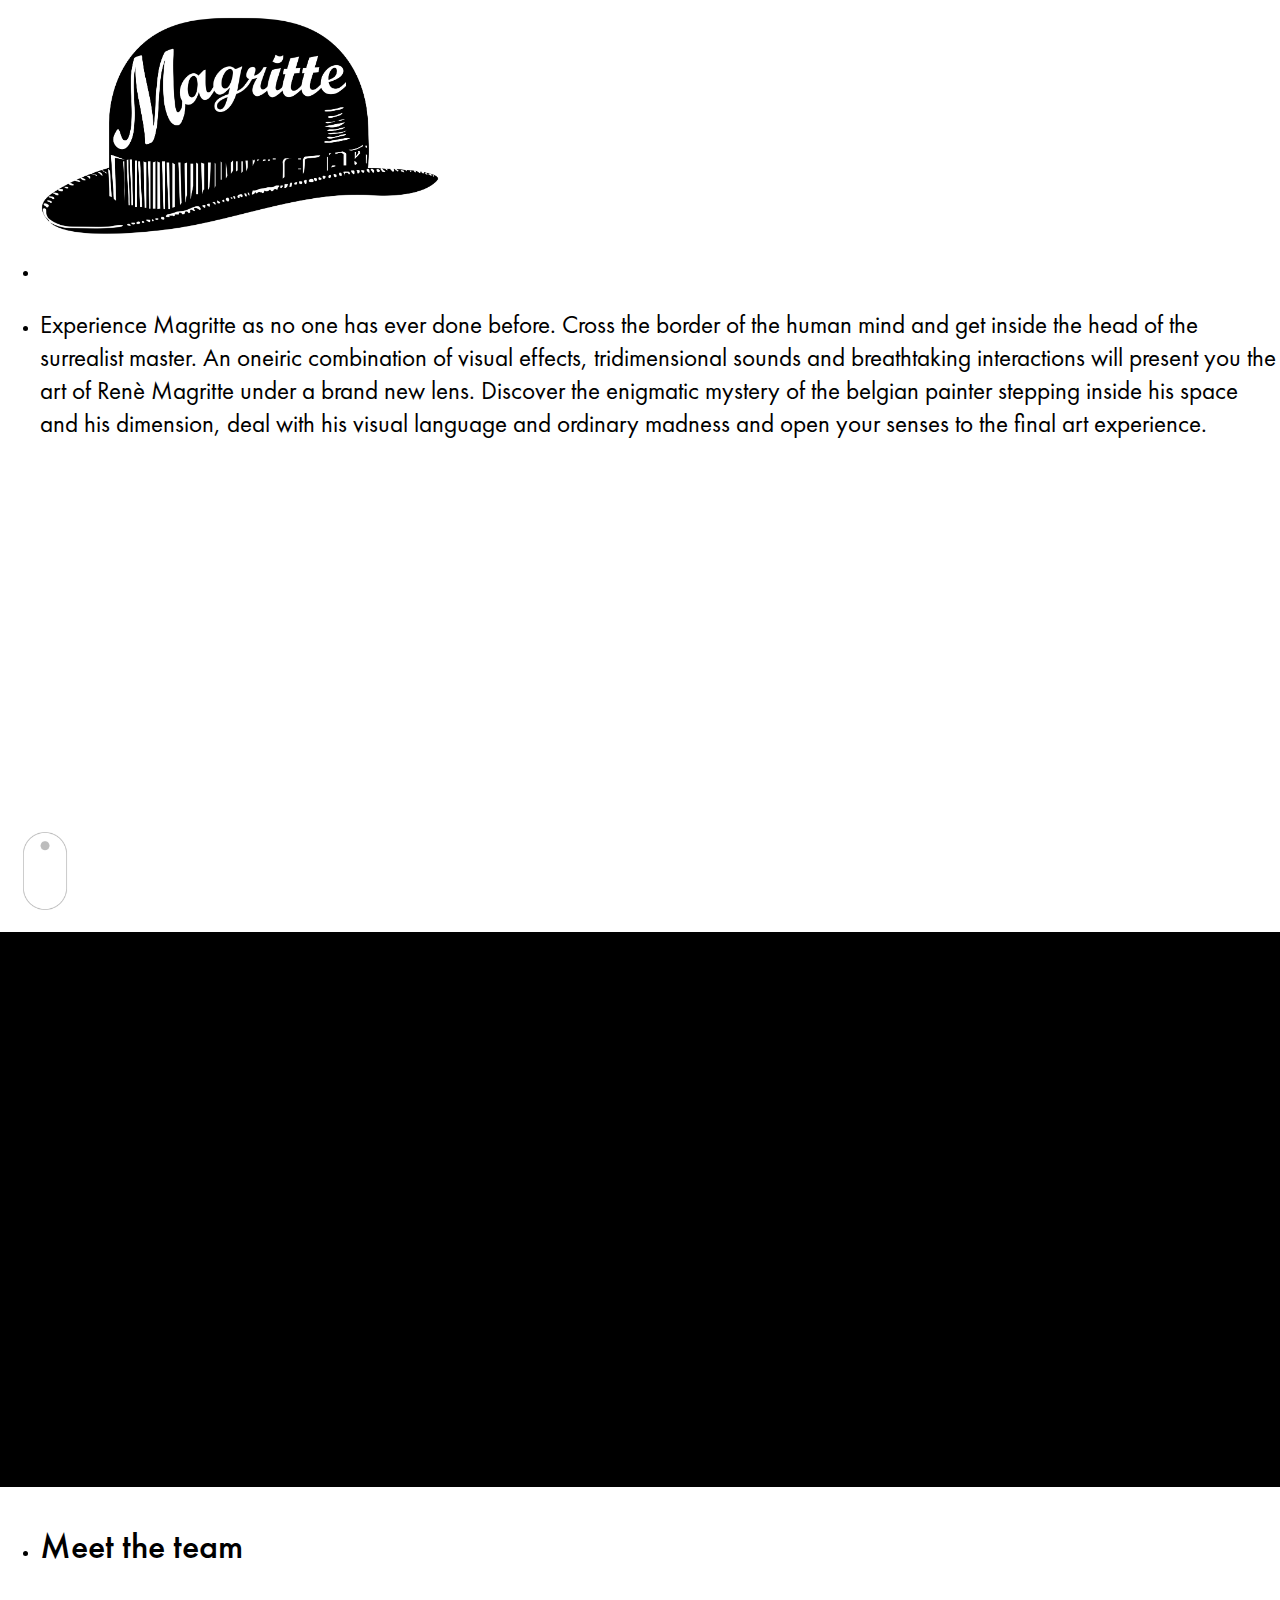
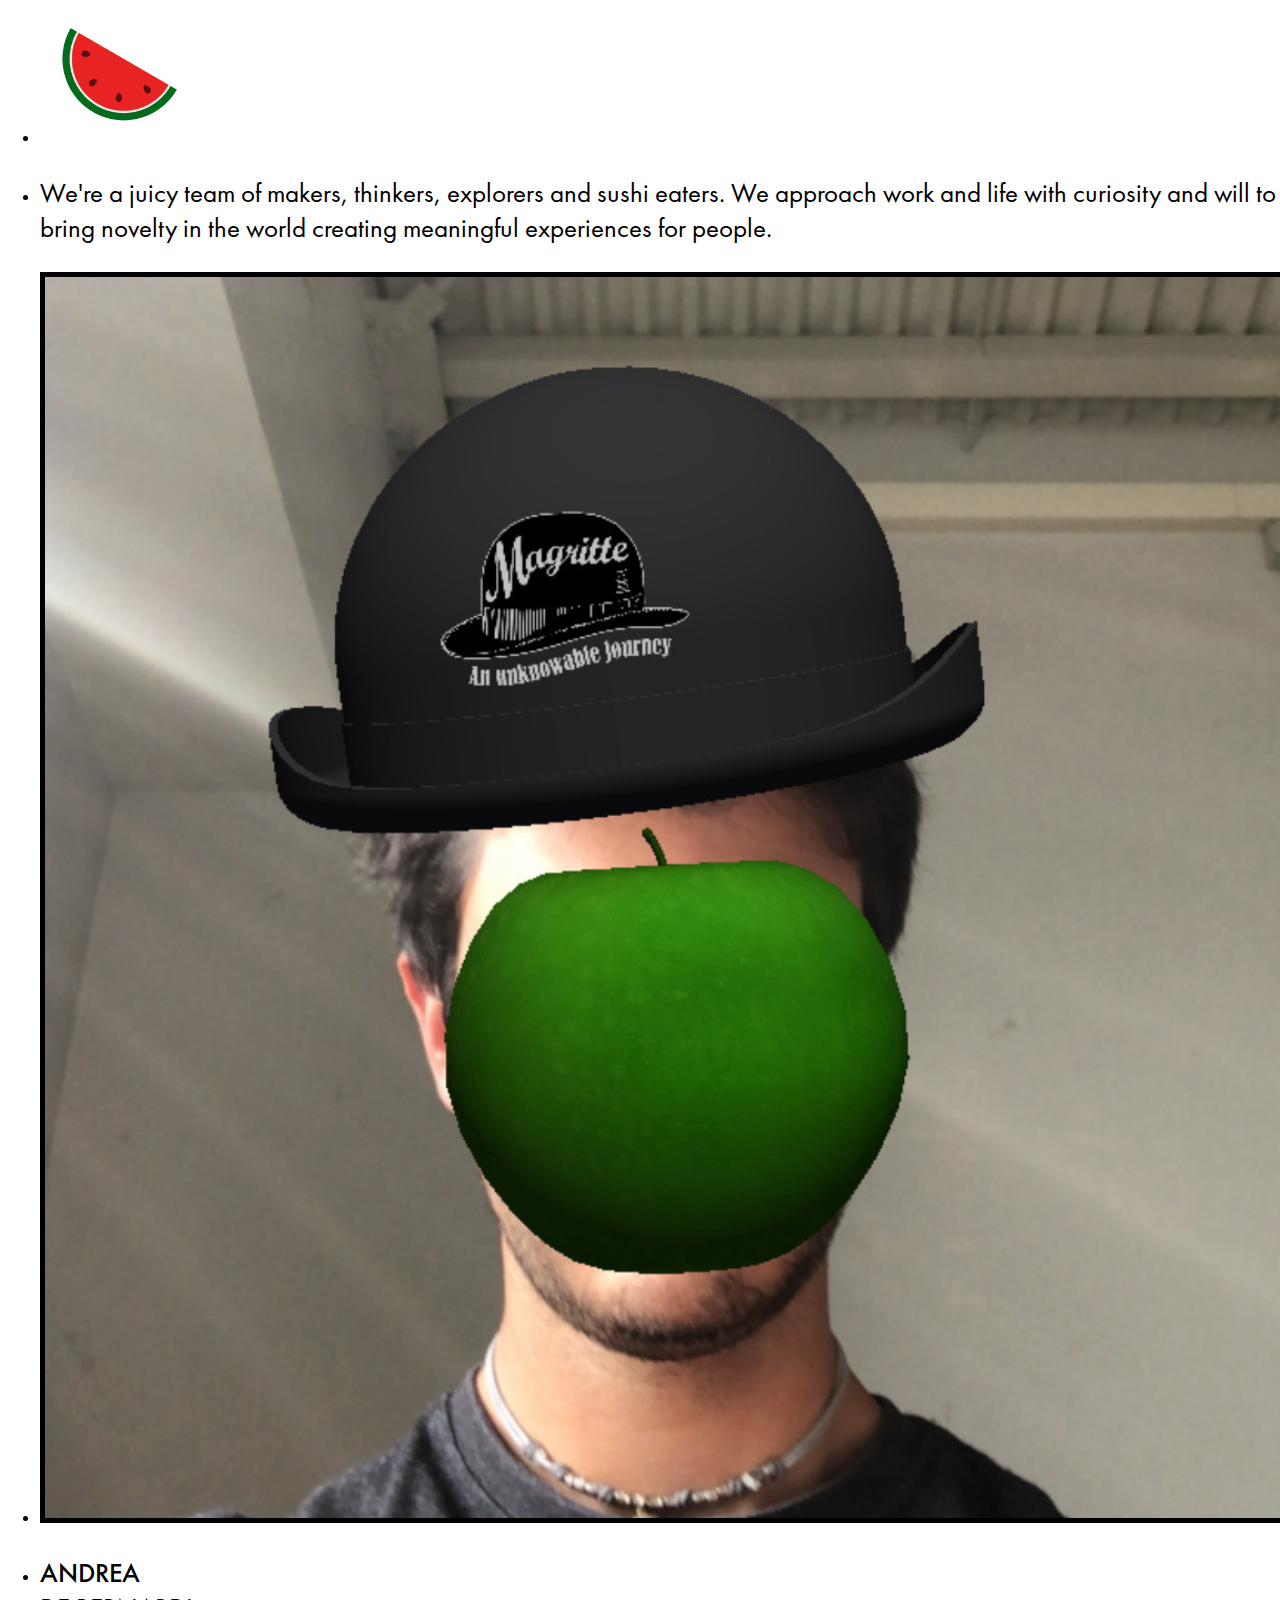
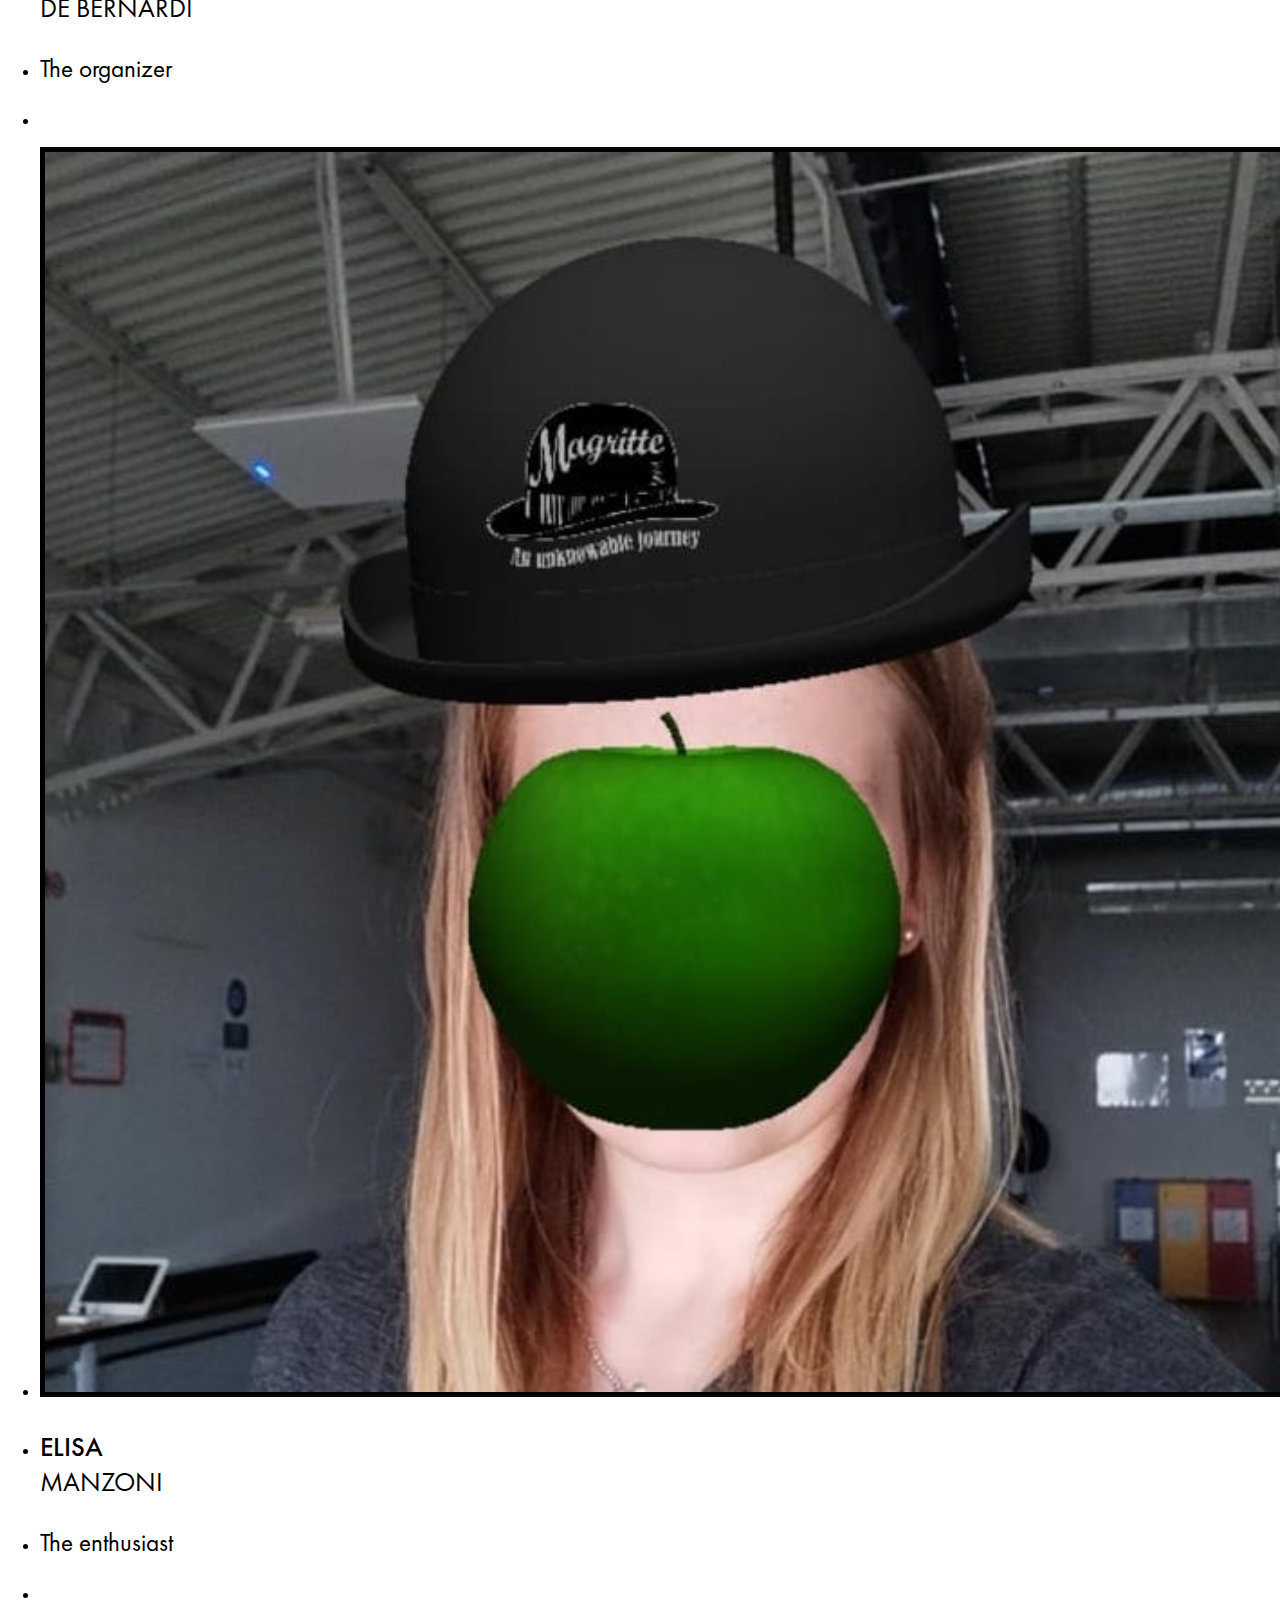
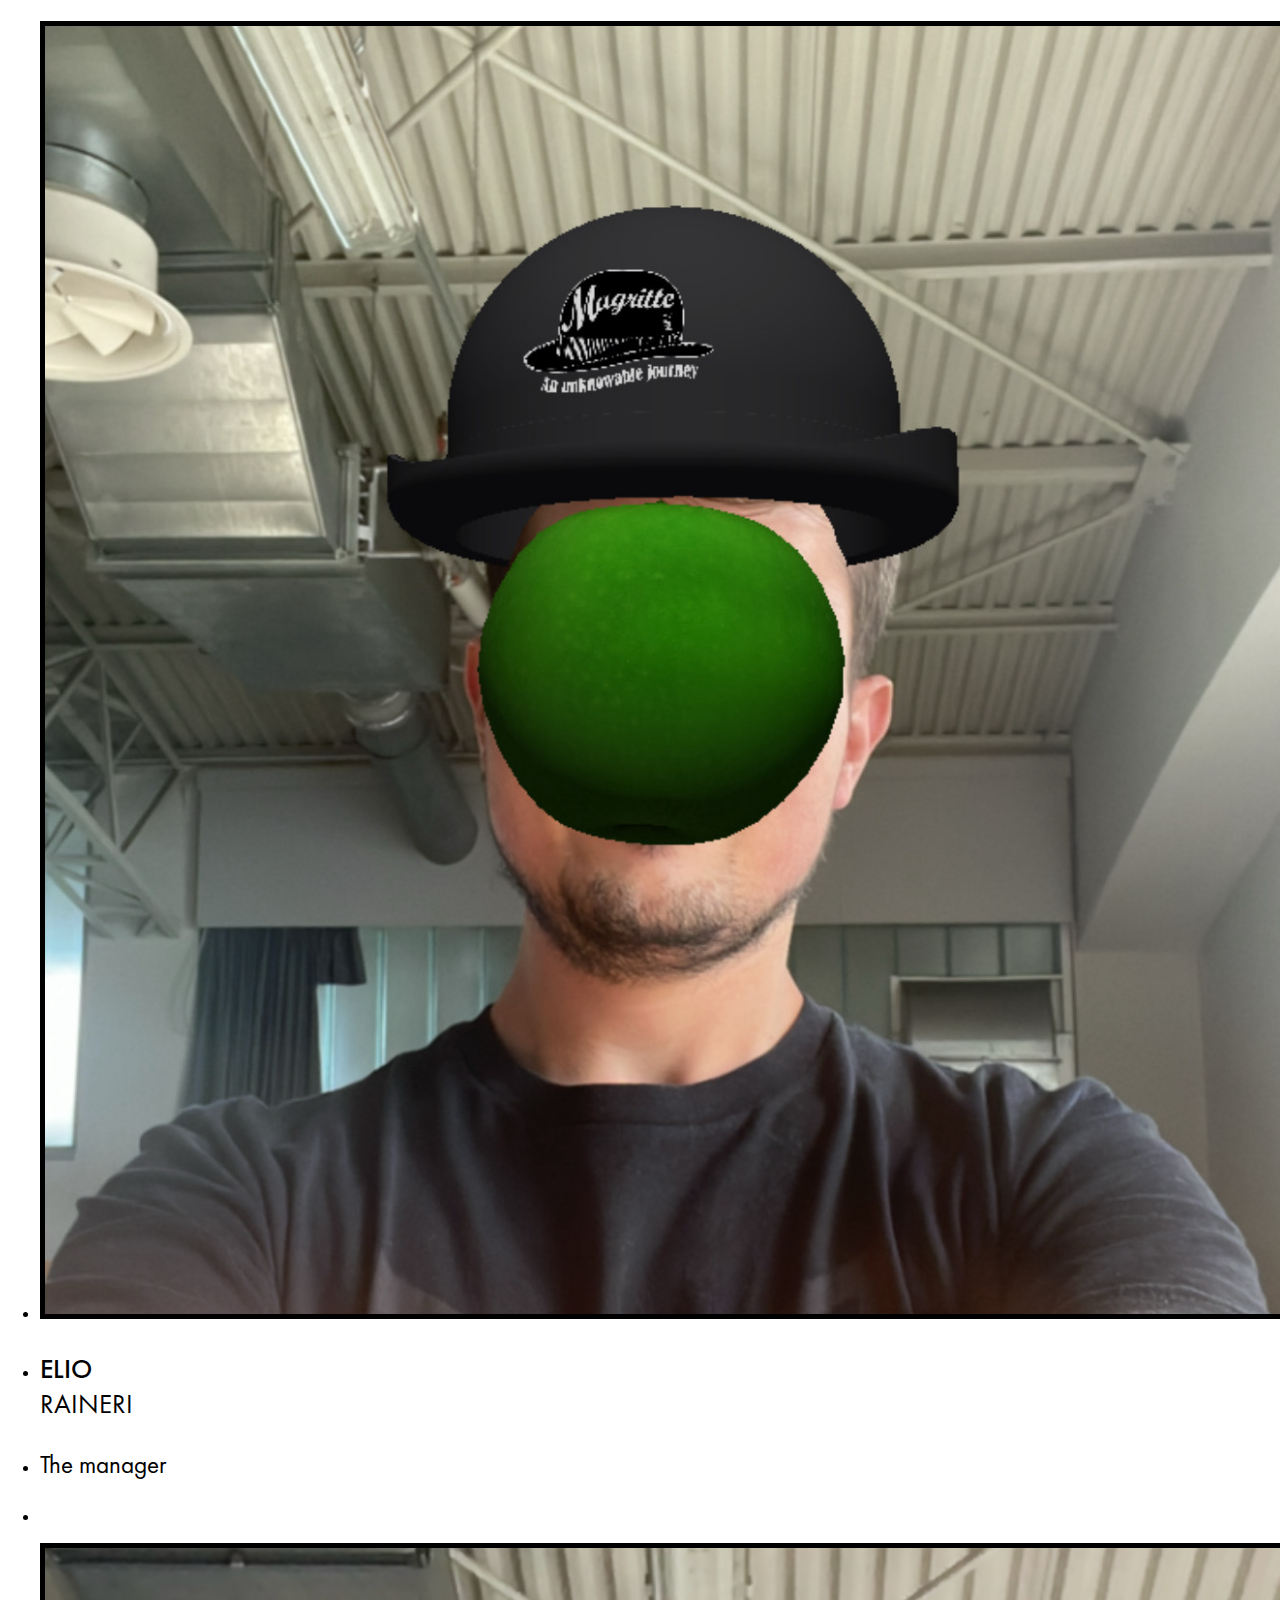
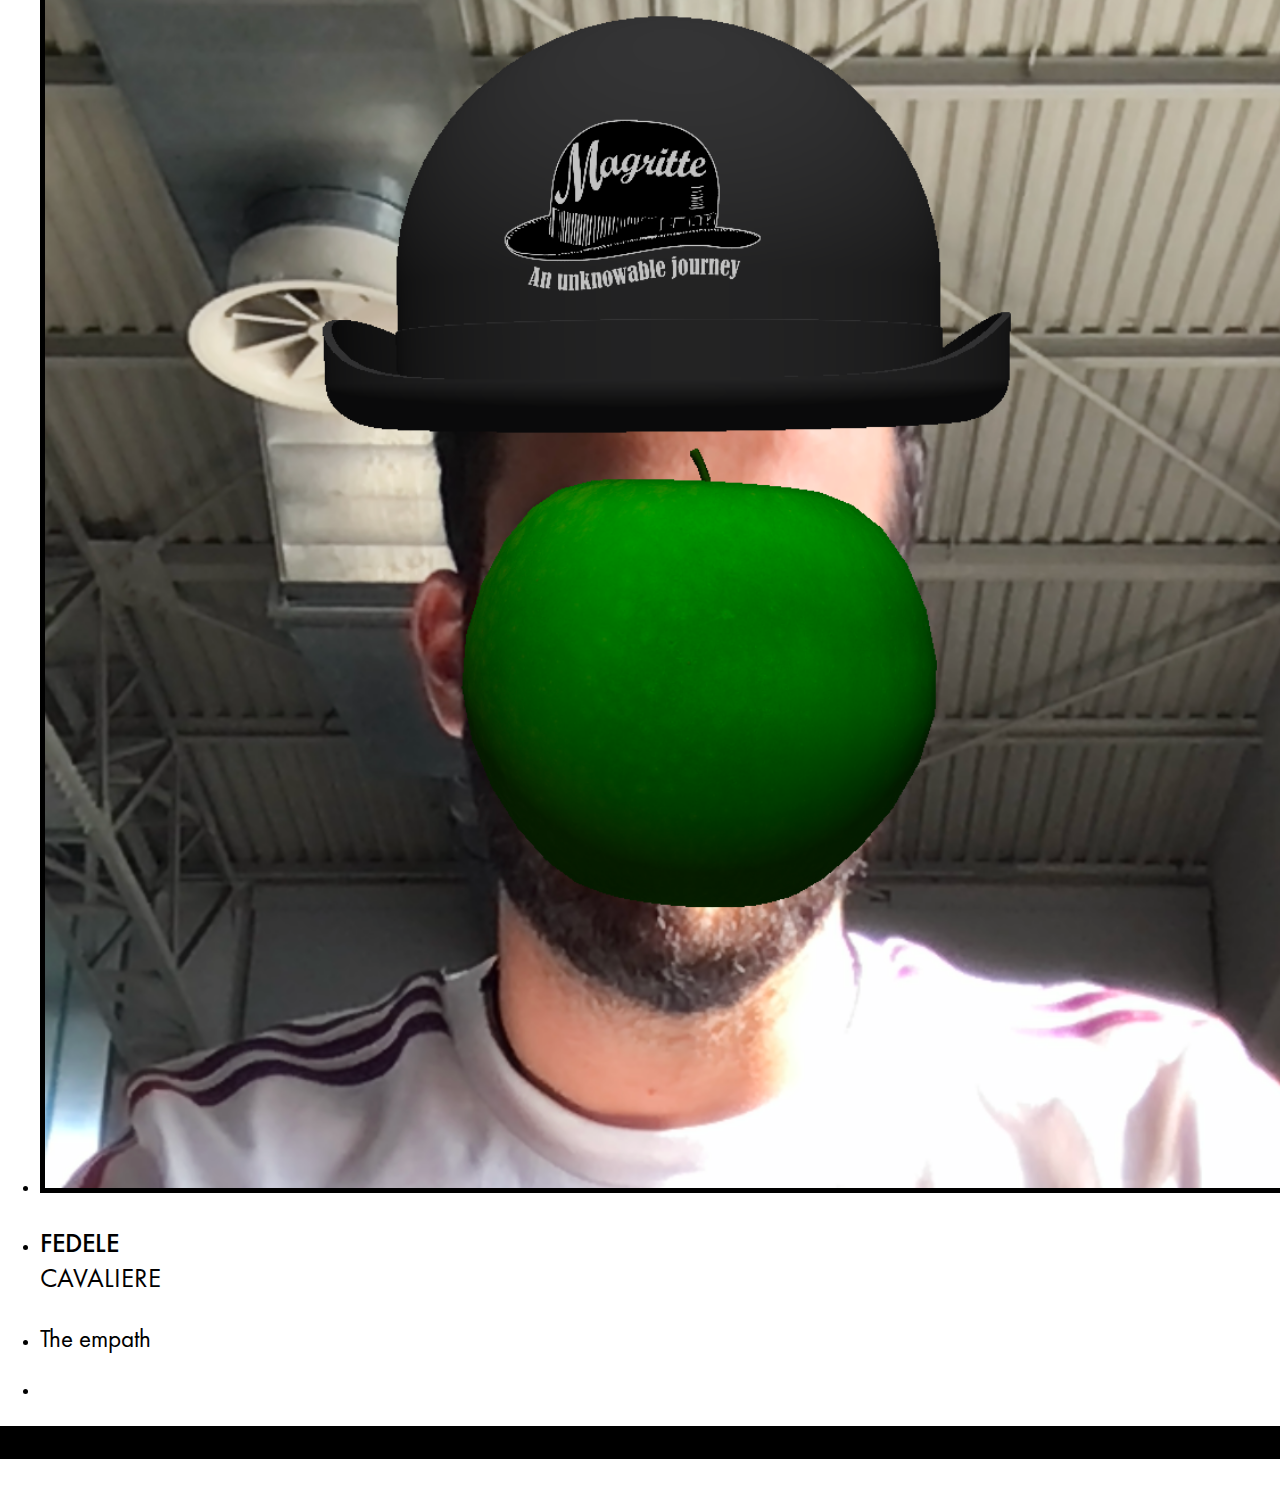
==== index.html @ d45f3f53 "completato" ====
<!doctype html>
<html lang="it">

<head>

  <!-- Required meta tags -->
  <meta charset="utf-8">
  <meta name="viewport" content="width=device-width, initial-scale=1, shrink-to-fit=no">

  <!-- Bootstrap CSS -->
  <link rel="preconnect" href="https://fonts.gstatic.com">
  <link href="https://fonts.googleapis.com/css2?family=Poppins:ital,wght@0,100;0,200;0,300;0,400;0,500;0,600;0,700;0,800;0,900;1,100;1,200;1,300;1,400;1,500;1,600;1,700;1,800;1,900&display=swap" rel="stylesheet">
  <link href="https://cdn.jsdelivr.net/npm/bootstrap@5.0.1/dist/css/bootstrap.min.css" rel="stylesheet" integrity="sha384-+0n0xVW2eSR5OomGNYDnhzAbDsOXxcvSN1TPprVMTNDbiYZCxYbOOl7+AMvyTG2x" crossorigin="anonymous">
  <link href="style.css" rel="stylesheet">

  <title>Magritte - an unokwnable journey</title>
  <link rel="icon" href="assets/favicon.png">

</head>

<body style="overflow-x: hidden; style: 100vw;">


  <div class="sfondo">
  </div>

  <div class="row d-flex align-items-end bg-transparent justify-content-center align-items-center" style="width: 100vw; height: 90vh;">



    <div class="col-12 col-md-8 d-flex justify-content-center">
      <ul class="list-group border-0 align-self-center text-center">
        <li class="list-group-item bg-transparent border-0 my-0">
          <img src="assets/logo.png" class="" style='max-width: 400px; width: 90%;'></img>
        </li>
        <li class="list-group-item bg-transparent border-0 my-0">
          <p class="text-white text-4 my-0"> Experience Magritte as no one has ever done before. Cross the border of the human mind and get inside the head of the surrealist master. An oneiric combination of visual effects, tridimensional sounds and breathtaking interactions will present you the art of Renè Magritte under a brand new lens. Discover the enigmatic mystery of the belgian painter stepping inside his space and his dimension, deal with his visual language and ordinary madness and open your senses to the final art experience. </p>
        </li>
      </ul>
    </div>
  </div>

  <div class="row d-flex align-items-end bg-transparent pb-5" style="width: 100vw; height: 10vh;">
    <div class="col-12 d-flex justify-content-center" style="z-index:1">
      <img src="assets/Scroll-down.gif" style="width:90px;"></img>
    </div>
  </div>



  <div class="mt-3" style="width: 100vw; background-color: #000000; z-index:3;">
    <div class="row d-flex align-items-center">
      <div class="col-12 d-flex justify-content-center p-5" style="background-color: #000000; z-index:1;">
        <ul class="list-group border-0 align-self-center text-center">
          <li class="list-group-item bg-transparent border-0 my-0">
            <iframe style="width:70vw; height: calc(70vw*9/16)" src="https://www.youtube.com/embed/SOPcGmyXbgw" frameborder="0" allow="accelerometer; autoplay; clipboard-write; encrypted-media; gyroscope; picture-in-picture" allowfullscreen></iframe>
          </li>
          <li class="list-group-item bg-transparent border-0 my-0">
            <p class="text-white text-5"> Credits: "Watching All The Lovers." By Frook.</p>
          </li>
        </ul>
      </div>
    </div>
  </div>

  <div class="mt-5" style="width: 100vw; z-index:3;">
    <div class="row d-flex align-items-center justify-content-center">
      <div class="col-md-8 col-12 d-flex justify-content-center p-4" style="z-index:1;">
        <ul class="list-group border-0 align-self-center text-center">
          <li class="list-group-item bg-transparent border-0 my-0">
            <p class="text-1 text-white"><strong>Meet the team</strong></p>
          </li>
          <li class="list-group-item bg-transparent border-0 my-0">
            <img src="assets/watermelon-logo.png" style="width:150px;"></img>
          </li>
          <li class="list-group-item bg-transparent border-0 my-0">
            <p class="text-3 text-white">We're a juicy team of makers, thinkers, explorers and sushi eaters. We approach work and life with curiosity and will to bring novelty in the world creating meaningful experiences for people.</p>
          </li>
        </ul>
      </div>
    </div>

    <div class="row d-flex align-items-center justify-content-center">
      <div class="col-md-8 col-12 d-flex justify-content-center p-5" style="z-index:1;">
        <div class="row">
          <div class="col-md-3 col-6 mb-3">
            <ul class="list-group border-0 align-self-center text-center">
              <li class="list-group-item bg-transparent border-0 mb-2">
                <a href="https://www.linkedin.com/in/andrea-de-bernardi-3b4088167/" target="_blank"><img src="assets/andrea.JPG" style="width:100%;" class="rounded-circle profile-picture"></img></a>
              </li>
              <li class="list-group-item bg-transparent border-0 m-0 p-0">
                <p class="text-white text-3 mx-0 px-0"><strong>ANDREA</strong> <br> DE BERNARDI</p>
              </li>
              <li class="list-group-item bg-transparent border-0 m-0 p-0">
                <p class="text-white text-4 my-n3">The organizer</p>
              </li>
              <li class="list-group-item bg-transparent border-0 my-n3 py-n3">
                <a href="https://www.linkedin.com/in/andrea-de-bernardi-3b4088167/" target="_blank"><img src="assets/linkedin.png" style="width:15%;" class="linkedin"></img></a>
              </li>
            </ul>
          </div>
          <div class="col-md-3 col-6 mb-3">
            <ul class="list-group border-0 align-self-center text-center">
              <li class="list-group-item bg-transparent border-0 mb-2">
                <a href="https://www.linkedin.com/in/elisa-manzoni-45919519b/" target="_blank"><img src="assets/elisa.JPG" style="width:100%;" class="rounded-circle profile-picture"></img></a>
              </li>
              <li class="list-group-item bg-transparent border-0 m-0 p-0">
                <p class="text-white text-3 mx-0 px-0"><strong>ELISA</strong><br>MANZONI</p>
              </li>
              <li class="list-group-item bg-transparent border-0 m-0 p-0">
                <p class="text-white text-4 my-n3">The enthusiast</p>
              </li>
              <li class="list-group-item bg-transparent border-0 my-n3 py-n3">
                <a href="https://www.linkedin.com/in/elisa-manzoni-45919519b/" target="_blank"><img src="assets/linkedin.png" style="width:15%;" class="linkedin"></img></a>
              </li>
            </ul>
          </div>
          <div class="col-md-3 col-6 mb-3">
            <ul class="list-group border-0 align-self-center text-center">
              <li class="list-group-item bg-transparent border-0 mb-2">
                <a href="https://www.linkedin.com/in/elio-raineri/" target="_blank"><img src="assets/elio.JPG" style="width:100%;" class="rounded-circle profile-picture"></img></a>
              </li>
              <li class="list-group-item bg-transparent border-0 m-0 p-0">
                <p class="text-white text-3 mx-0 px-0"><strong>ELIO</strong> <br>RAINERI</p>
              </li>
              <li class="list-group-item bg-transparent border-0 m-0 p-0">
                <p class="text-white text-4 my-n3">The manager</p>
              </li>
              <li class="list-group-item bg-transparent border-0 my-n3 py-n3">
                <a href="https://www.linkedin.com/in/elio-raineri/" target="_blank"><img src="assets/linkedin.png" style="width:15%;" class="linkedin"></img></a>
              </li>
            </ul>
          </div>
          <div class="col-md-3 col-6 mb-3">
            <ul class="list-group border-0 align-self-center text-center">
              <li class="list-group-item bg-transparent border-0 mb-2">
                <a href="https://www.linkedin.com/in/fedele-cavaliere-7332b81a6/" target="_blank"><img src="assets/fedele2.JPG" style="width:100%;" class="rounded-circle profile-picture"></img></a>
              </li>
              <li class="list-group-item bg-transparent border-0 m-0 p-0">
                <p class="text-white text-3 mx-0 px-0"><strong>FEDELE</strong> <br>CAVALIERE</p>
              </li>
              <li class="list-group-item bg-transparent border-0 m-0 p-0">
                <p class="text-white text-4 my-n3">The empath</p>
              </li>
              <li class="list-group-item bg-transparent border-0 my-n3 py-n3">
                <a href="https://www.linkedin.com/in/fedele-cavaliere-7332b81a6/" target="_blank"><img src="assets/linkedin.png" style="width:15%;" class="linkedin"></img></a>
              </li>
            </ul>
          </div>

        </div>

      </div>
    </div>

  </div>

  <div class="mt-5" style="z-index:3;">
    <div class="row d-flex align-items-center">
      <div class="col-12 d-flex justify-content-center p-3 bg-orange" style="z-index:1;">
        <p class="text-white text-4 text-center mx-3">2021 | Copyright Watermelon Team x Reply Challenge</p>
      </div>
    </div>
  </div>








  <!-- JavaScript -->
  <script src="https://code.jquery.com/jquery-3.3.1.slim.min.js" integrity="sha384-q8i/X+965DzO0rT7abK41JStQIAqVgRVzpbzo5smXKp4YfRvH+8abtTE1Pi6jizo" crossorigin="anonymous"></script>
  <script src="https://cdnjs.cloudflare.com/ajax/libs/popper.js/1.14.0/umd/popper.min.js" integrity="sha384-cs/chFZiN24E4KMATLdqdvsezGxaGsi4hLGOzlXwp5UZB1LY//20VyM2taTB4QvJ" crossorigin="anonymous"></script>
  <script src="https://cdn.jsdelivr.net/npm/bootstrap@5.0.1/dist/js/bootstrap.bundle.min.js" integrity="sha384-gtEjrD/SeCtmISkJkNUaaKMoLD0//ElJ19smozuHV6z3Iehds+3Ulb9Bn9Plx0x4" crossorigin="anonymous"></script>
  <script src="script.js"></script>
</body>

</html>
---- style.css ----
@font-face { font-family: Futura; font-weight: 200; src: url('Futura PT/FuturaPTBook.otf'); }
@font-face { font-family: Futura; font-weight: bold; src: url('Futura PT/FuturaPTBold.otf');}
@font-face { font-family: Futura; font-weight: 400; src: url('Futura PT/FuturaPTMedium.otf');}


body {
  font-family: 'Futura', sans-serif;
  font-weight: 200;
  padding: 0px;
  margin: 0px;
  overflow-x: hidden;
  user-select: none;
  -webkit-user-select: none;
  -khtml-user-select: none;
  -moz-user-select: none;
  -ms-user-select: none;
}

:root {
  --orange: #000000;
}

/* background */
.bg-orange {
  background-color: var(--orange);
}

/* text */
.text-orange {
  color: var(--orange);
}

.text-1 {
  font-size: 3.5vh !important;
}

.text-2 {
  font-size: 3vh !important;
}

.text-3 {
  font-size: 2.5vh !important;
}

.text-4 {
  font-size: 2vh !important;
}

.text-5 {
  font-size: 2.25vh !important;
}

.text-6 {
  font-size: 1.75vh !important;
}


.button-custom{
  width: 230px;
  background-color: var(--orange);
  font-weight: 400;
}

.sfondo{
  position: fixed;
  width: 100vw;
  height: 100vh;
  background-image: url('assets/background2.png');
  background-position: center;
  background-repeat: no-repeat;
  background-size: cover;
  z-index:0!important;
}

.profile-picture{
  border: 3px solid var(--orange);
}

.linkedin{
  margin-top: -20px;
  width:30px!important;
}

/* ---------------------  DESKTOP  -------------------------------------------- */
@media only screen and (min-width: 1024px) {

  .text-1 {
    font-size: 4vh !important;
  }

  .text-2 {
    font-size: 3.5vh !important;
  }

  .text-3 {
    font-size: 3vh !important;
  }

  .text-4 {
    font-size: 2.8vh !important;
  }

  .text-5 {
    font-size: 2.25vh !important;
  }

  .text-6 {
    font-size: 1.75vh !important;
  }

.button-custom:hover{
  background-color: #B64900!important;
}

.profile-picture{
  border: 5px solid var(--orange);
}

.profile-picture:hover{
  transform:scale(110%);
  transition: 0.3s;
}

.linkedin{
  width: 100px;
}

.linkedin:hover{
  transform:scale(120%);
  transition: 0.5s;
}






}
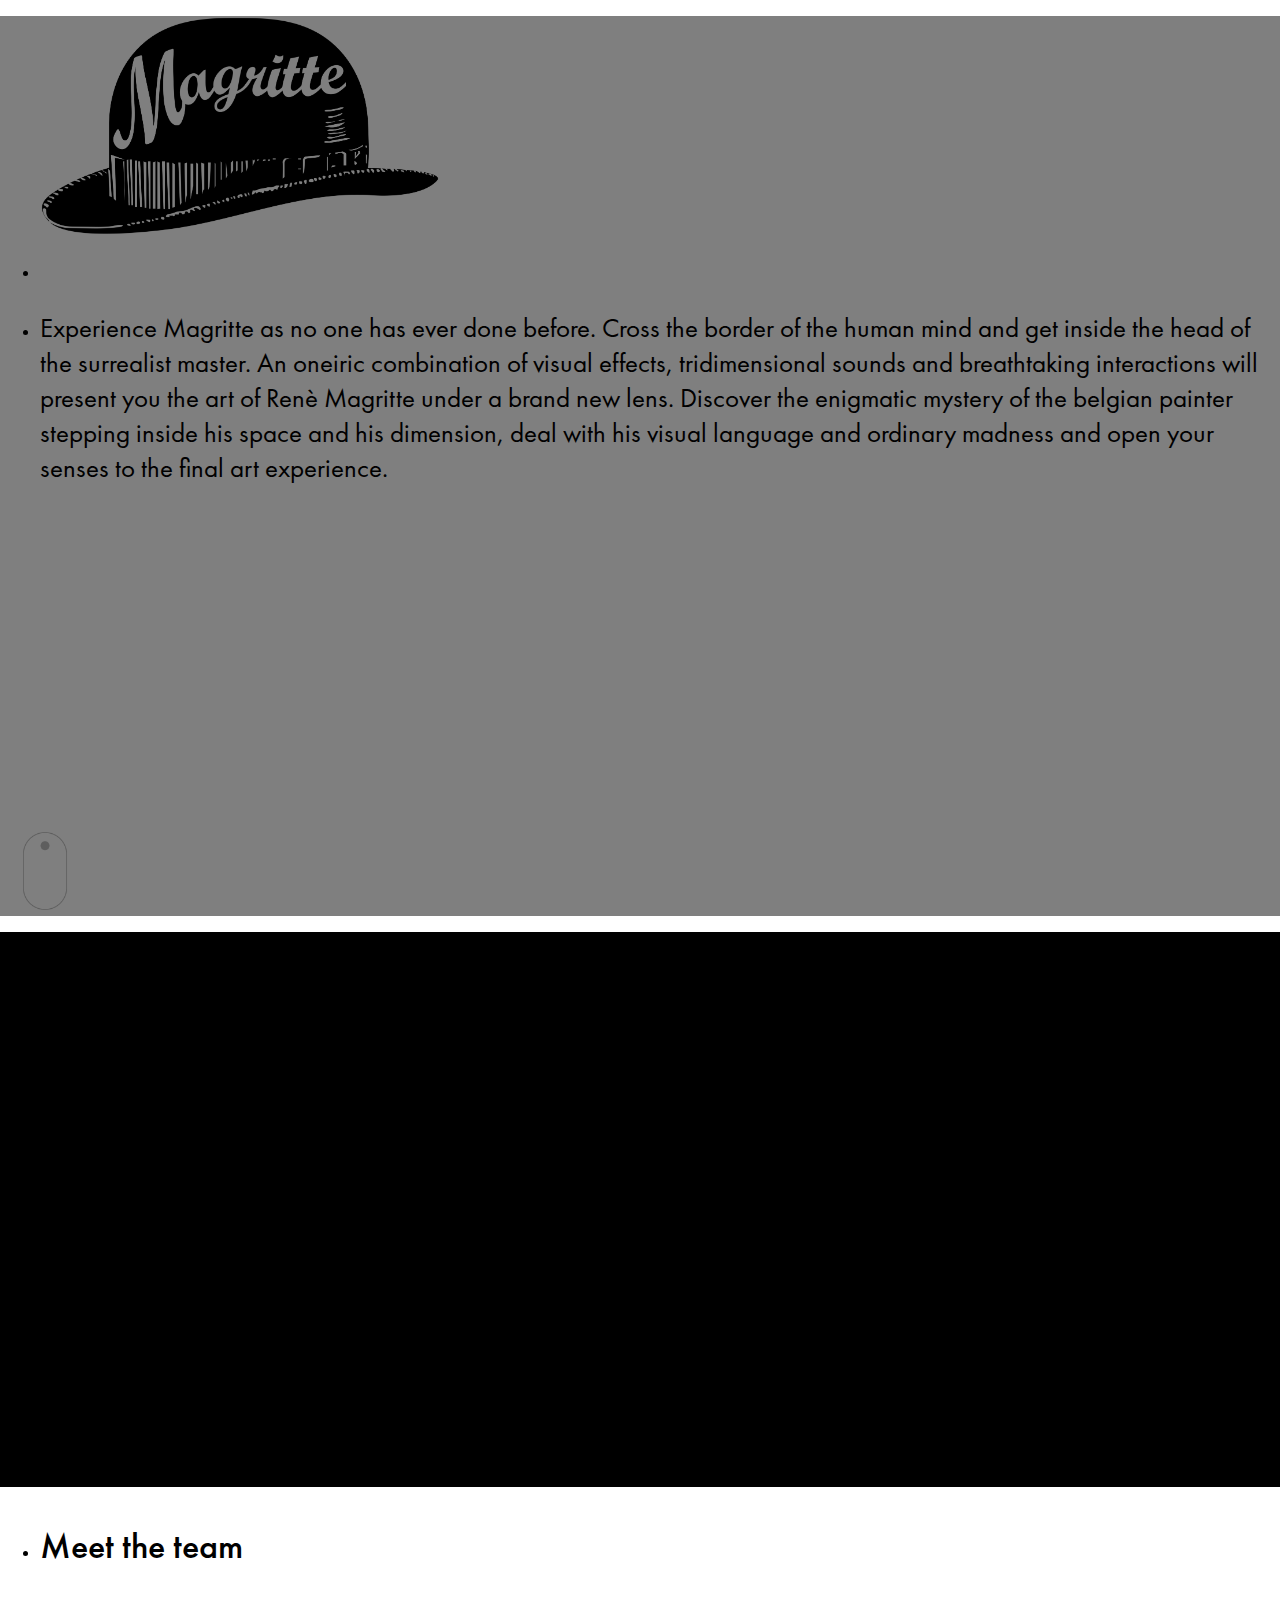
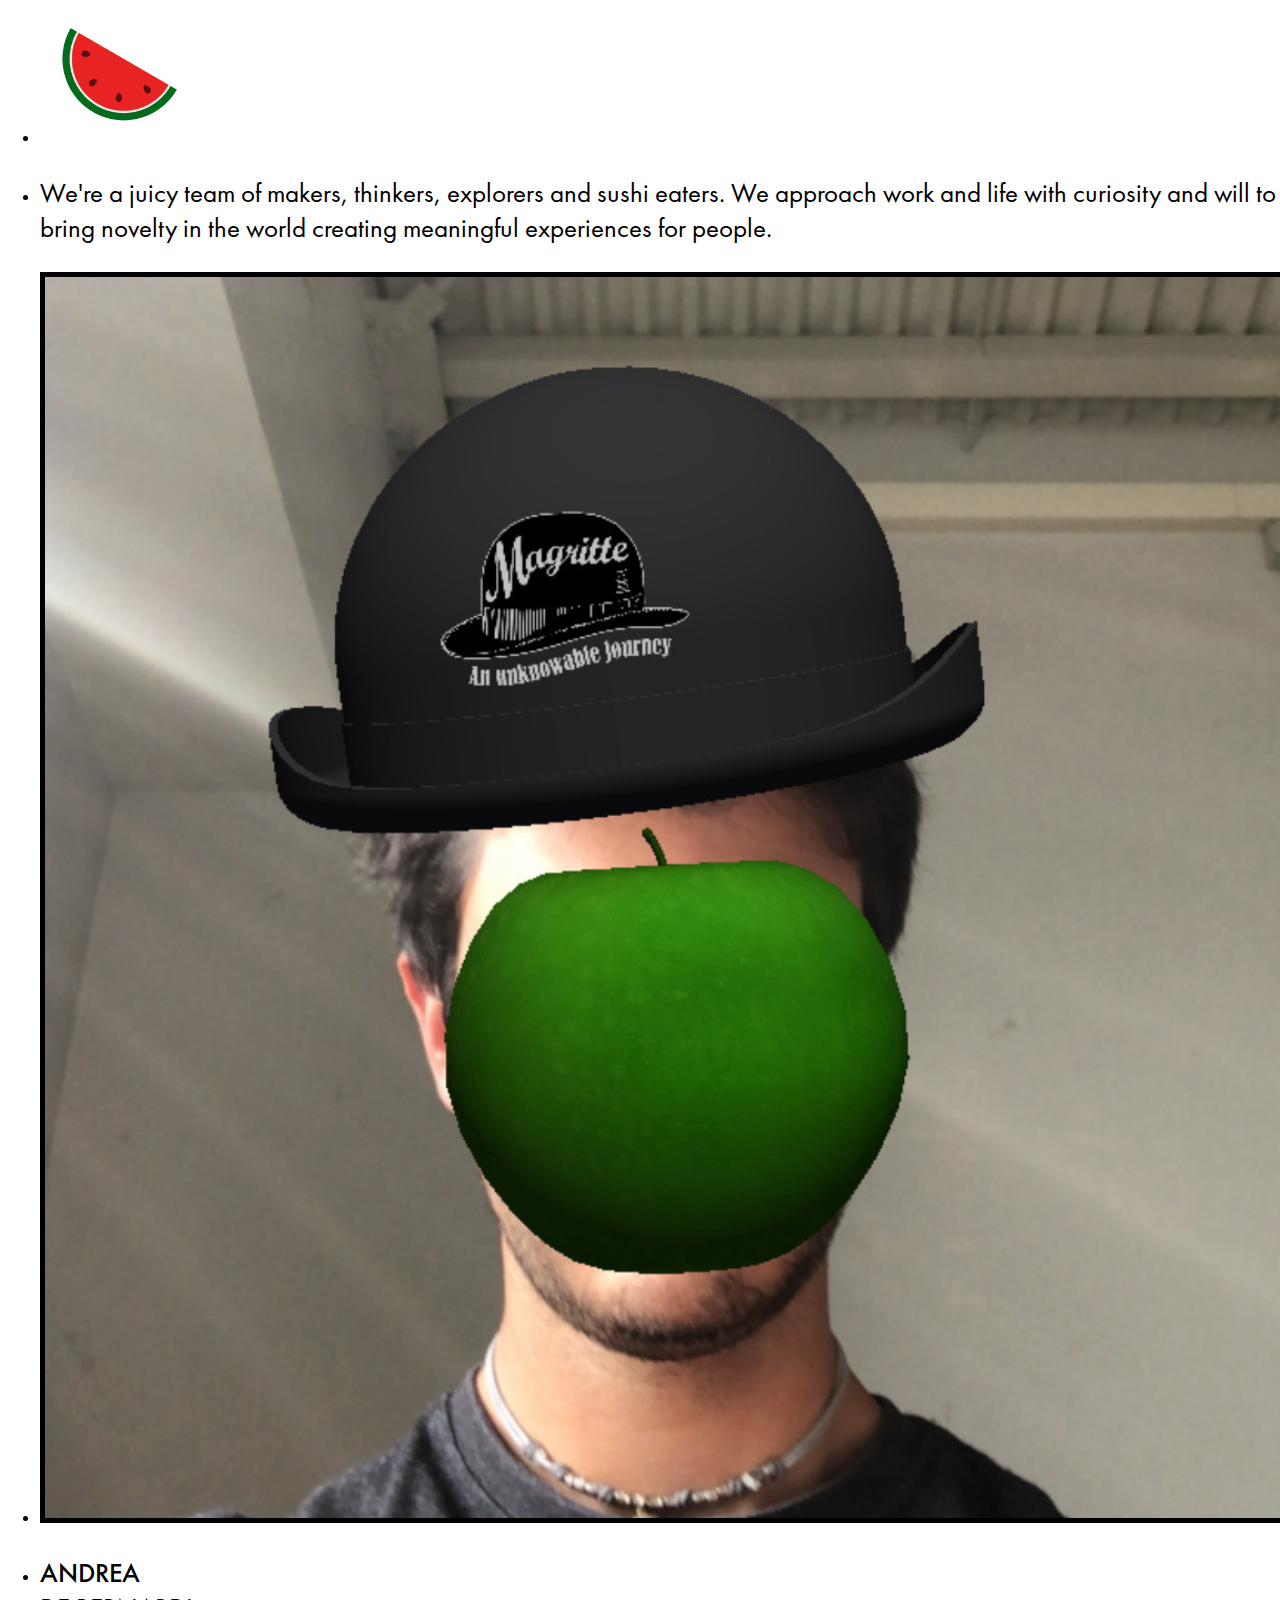
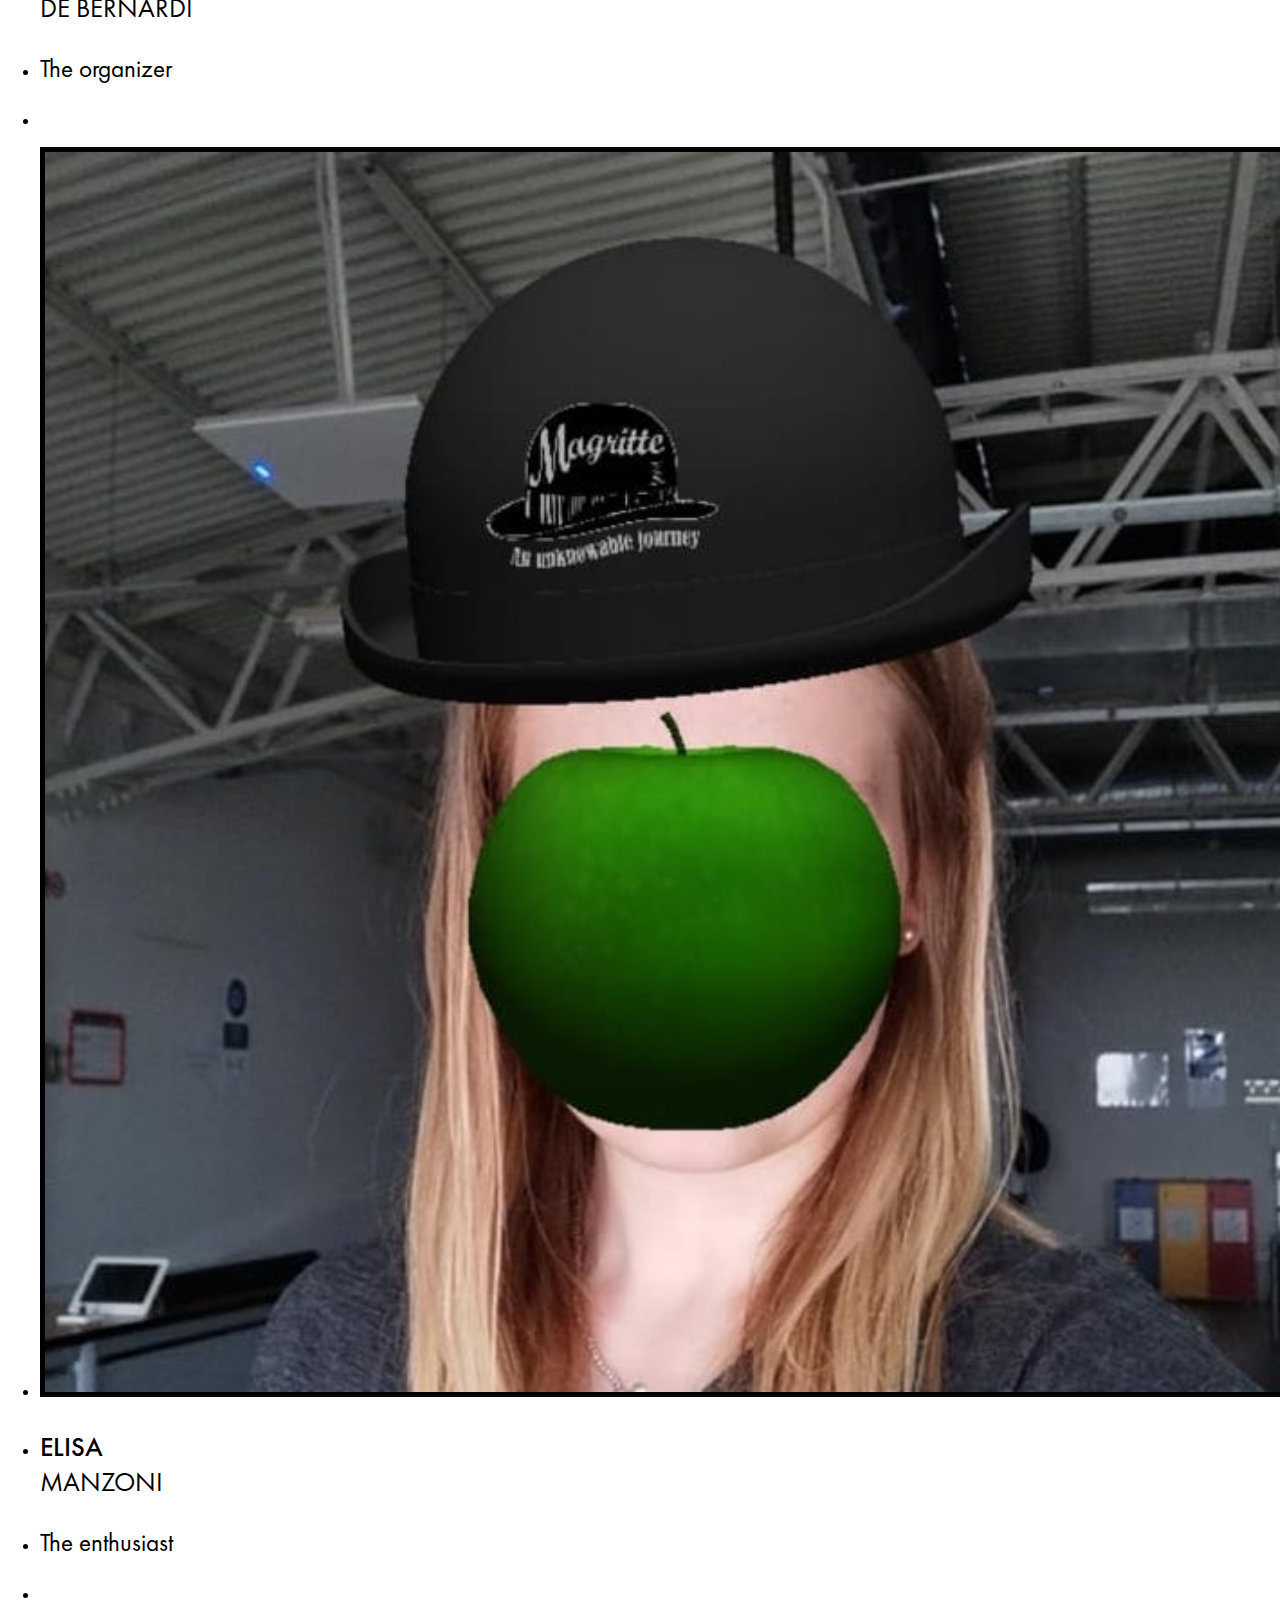
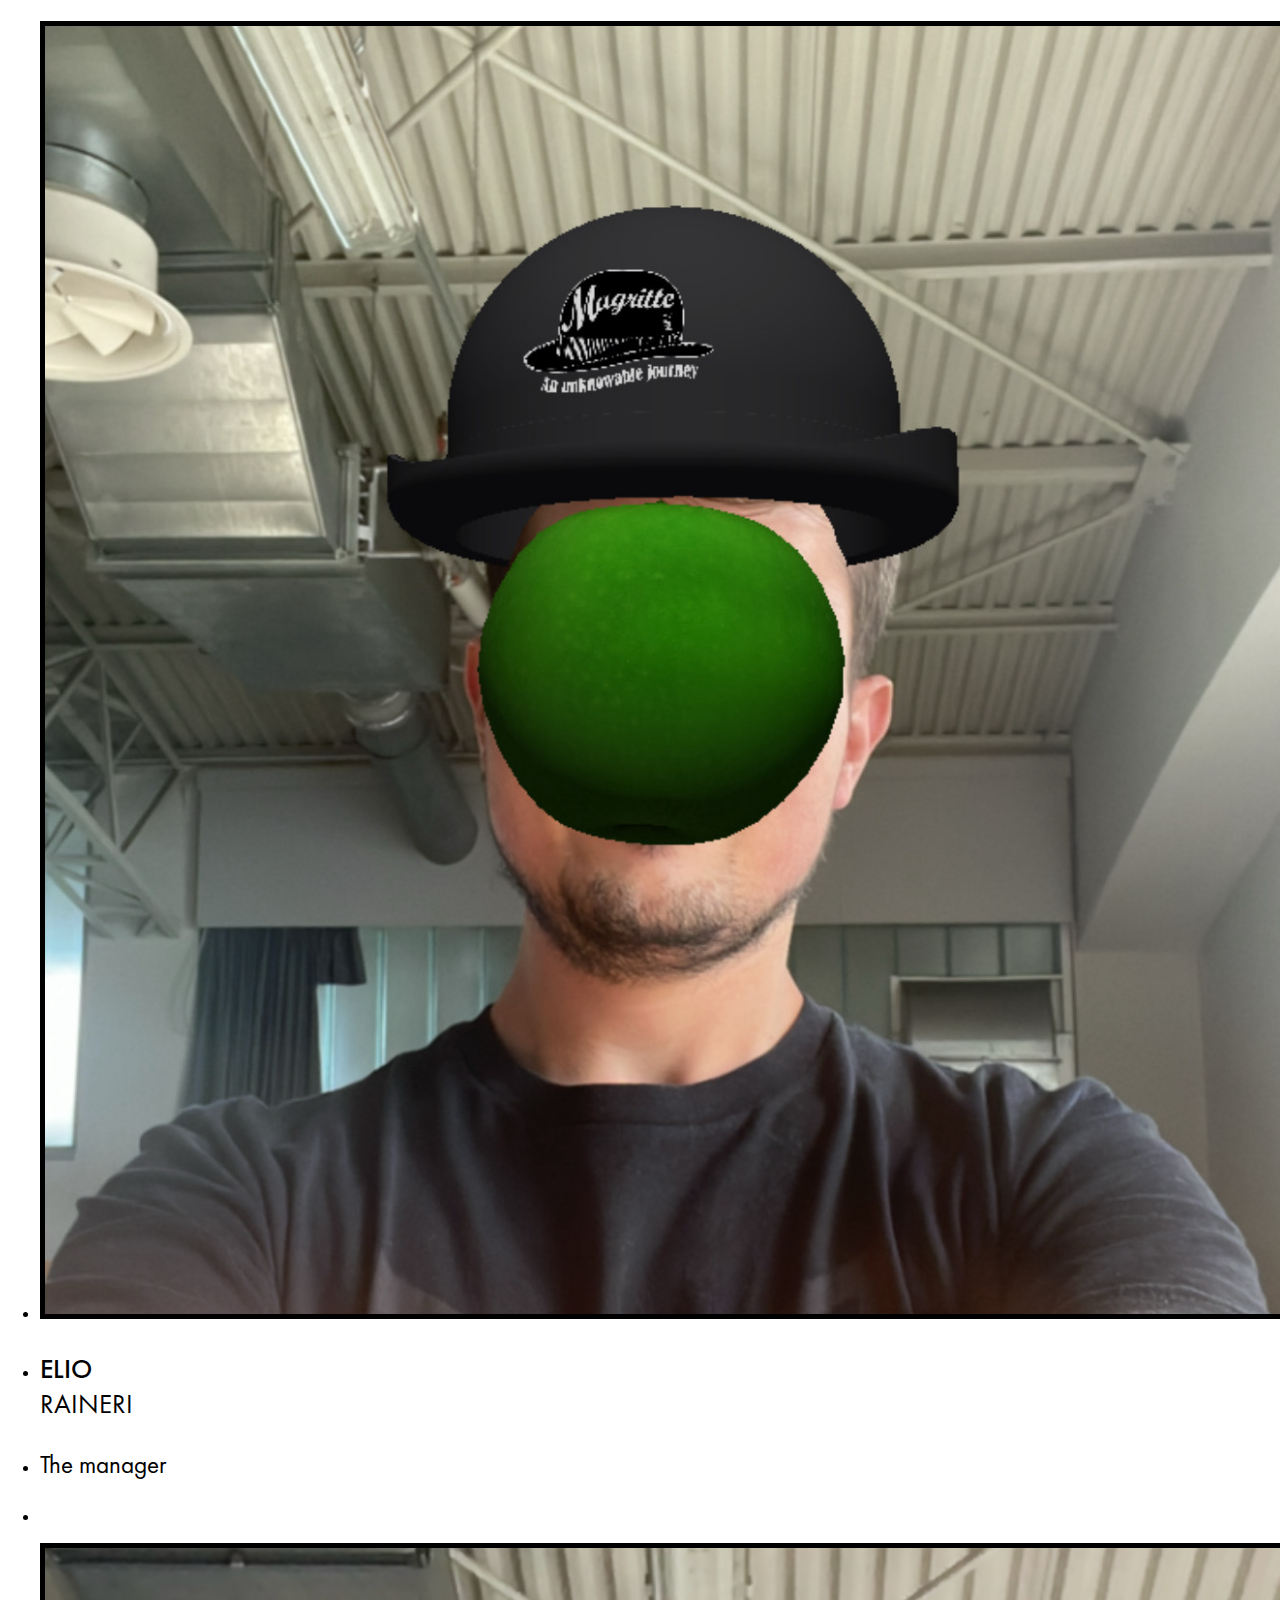
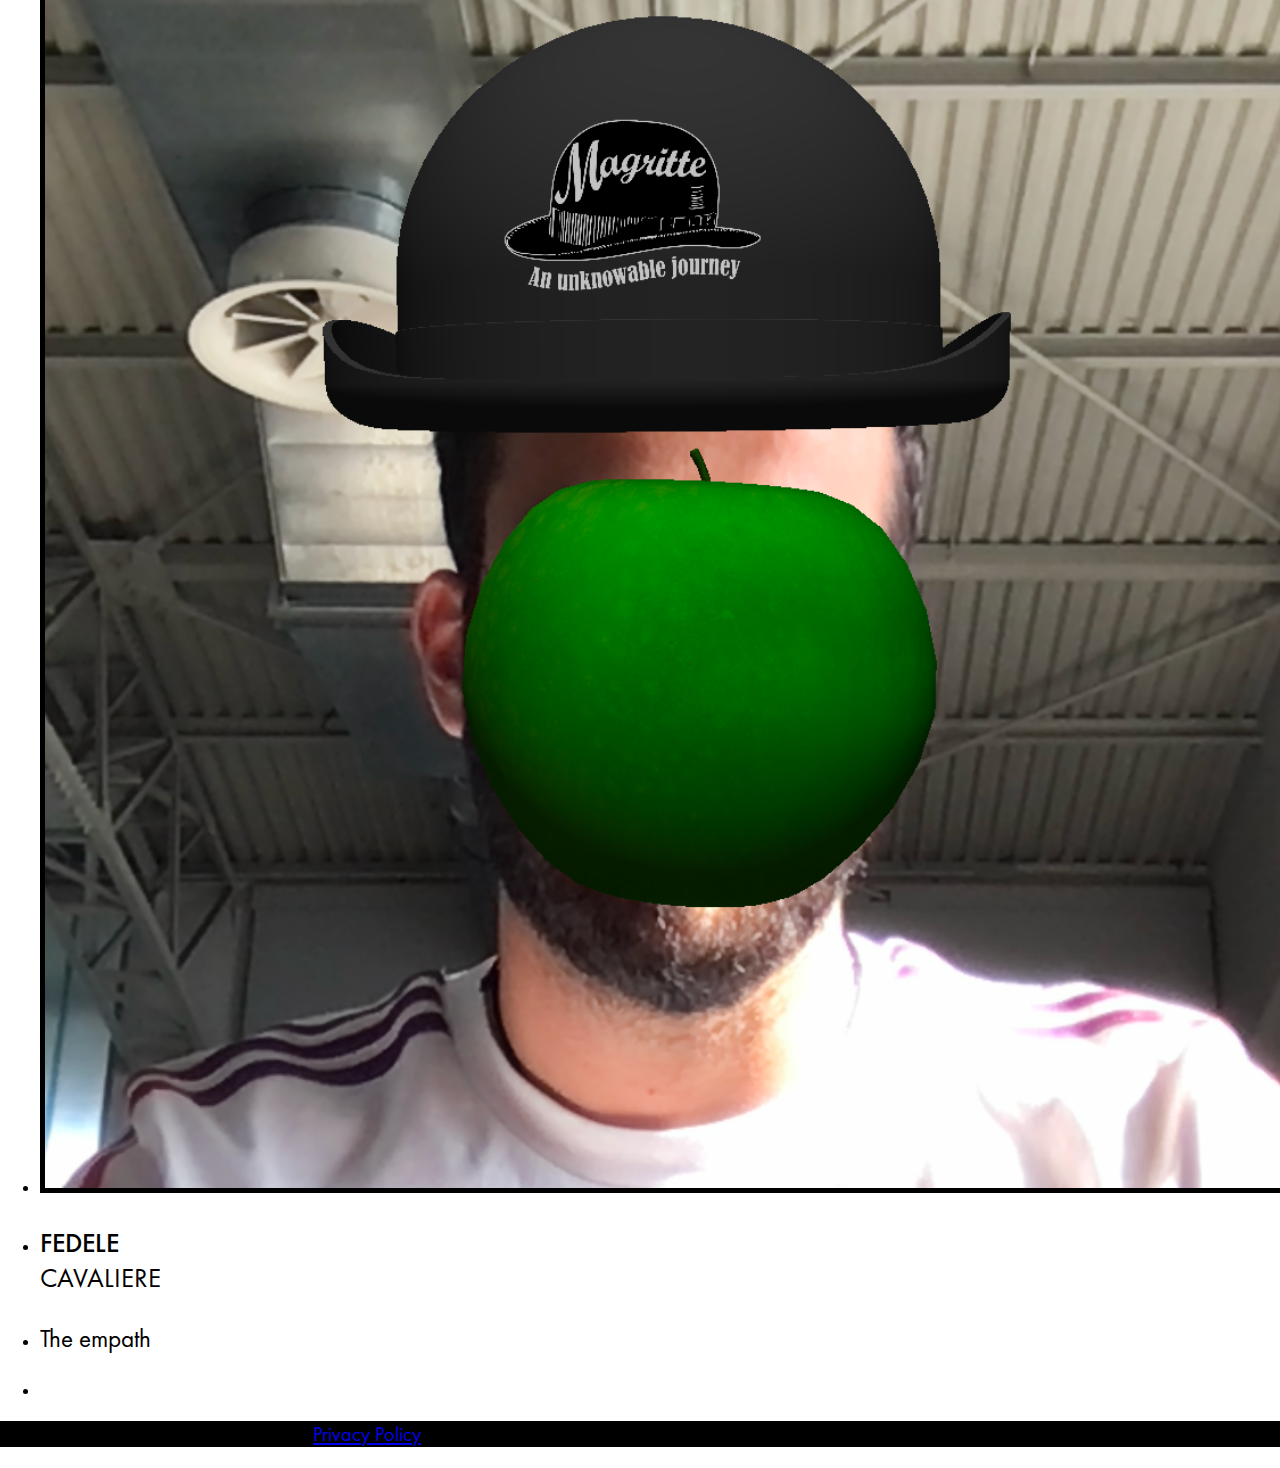
==== commit fb93d0d7: "privacy" ====
--- a/index.html
+++ b/index.html
@@ -23,6 +23,8 @@
 
   <div class="sfondo">
   </div>
+  <div class="sfondo2">
+  </div>
 
   <div class="row d-flex align-items-end bg-transparent justify-content-center align-items-center" style="width: 100vw; height: 90vh;">
 
@@ -34,7 +36,7 @@
           <img src="assets/logo.png" class="" style='max-width: 400px; width: 90%;'></img>
         </li>
         <li class="list-group-item bg-transparent border-0 my-0">
-          <p class="text-white text-4 my-0"> Experience Magritte as no one has ever done before. Cross the border of the human mind and get inside the head of the surrealist master. An oneiric combination of visual effects, tridimensional sounds and breathtaking interactions will present you the art of Renè Magritte under a brand new lens. Discover the enigmatic mystery of the belgian painter stepping inside his space and his dimension, deal with his visual language and ordinary madness and open your senses to the final art experience. </p>
+          <p class="text-white text-3 pt-3 my-0"> Experience Magritte as no one has ever done before. Cross the border of the human mind and get inside the head of the surrealist master. An oneiric combination of visual effects, tridimensional sounds and breathtaking interactions will present you the art of Renè Magritte under a brand new lens. Discover the enigmatic mystery of the belgian painter stepping inside his space and his dimension, deal with his visual language and ordinary madness and open your senses to the final art experience. </p>
         </li>
       </ul>
     </div>
@@ -53,10 +55,10 @@
       <div class="col-12 d-flex justify-content-center p-5" style="background-color: #000000; z-index:1;">
         <ul class="list-group border-0 align-self-center text-center">
           <li class="list-group-item bg-transparent border-0 my-0">
-            <iframe style="width:70vw; height: calc(70vw*9/16)" src="https://www.youtube.com/embed/SOPcGmyXbgw" frameborder="0" allow="accelerometer; autoplay; clipboard-write; encrypted-media; gyroscope; picture-in-picture" allowfullscreen></iframe>
+            <iframe style="width:70vw; height: calc(70vw*9/16)" src="https://www.youtube.com/embed/3winNjHgLhI" frameborder="0" allow="accelerometer; autoplay; clipboard-write; encrypted-media; gyroscope; picture-in-picture" allowfullscreen></iframe>
           </li>
           <li class="list-group-item bg-transparent border-0 my-0">
-            <p class="text-white text-5"> Credits: "Watching All The Lovers." By Frook.</p>
+            <p class="text-white text-5"> Credits: "Oculus Quest 2 - First steps"</p>
           </li>
         </ul>
       </div>
@@ -158,7 +160,7 @@
   <div class="mt-5" style="z-index:3;">
     <div class="row d-flex align-items-center">
       <div class="col-12 d-flex justify-content-center p-3 bg-orange" style="z-index:1;">
-        <p class="text-white text-4 text-center mx-3">2021 | Copyright Watermelon Team x Reply Challenge</p>
+        <p class="text-white text-5 text-center mx-3">2021 | Copyright Watermelon Team | <a href='policy.html' class="text-white">Privacy Policy</a></p>
       </div>
     </div>
   </div>
--- a/style.css
+++ b/style.css
@@ -70,6 +70,16 @@
   background-repeat: no-repeat;
   background-size: cover;
   z-index:0!important;
+
+}
+
+.sfondo2{
+  position: fixed;
+  width: 100vw;
+  height: 100vh;
+  background-color: #000000;
+  z-index:0!important;
+    opacity: 0.5;
 }
 
 .profile-picture{
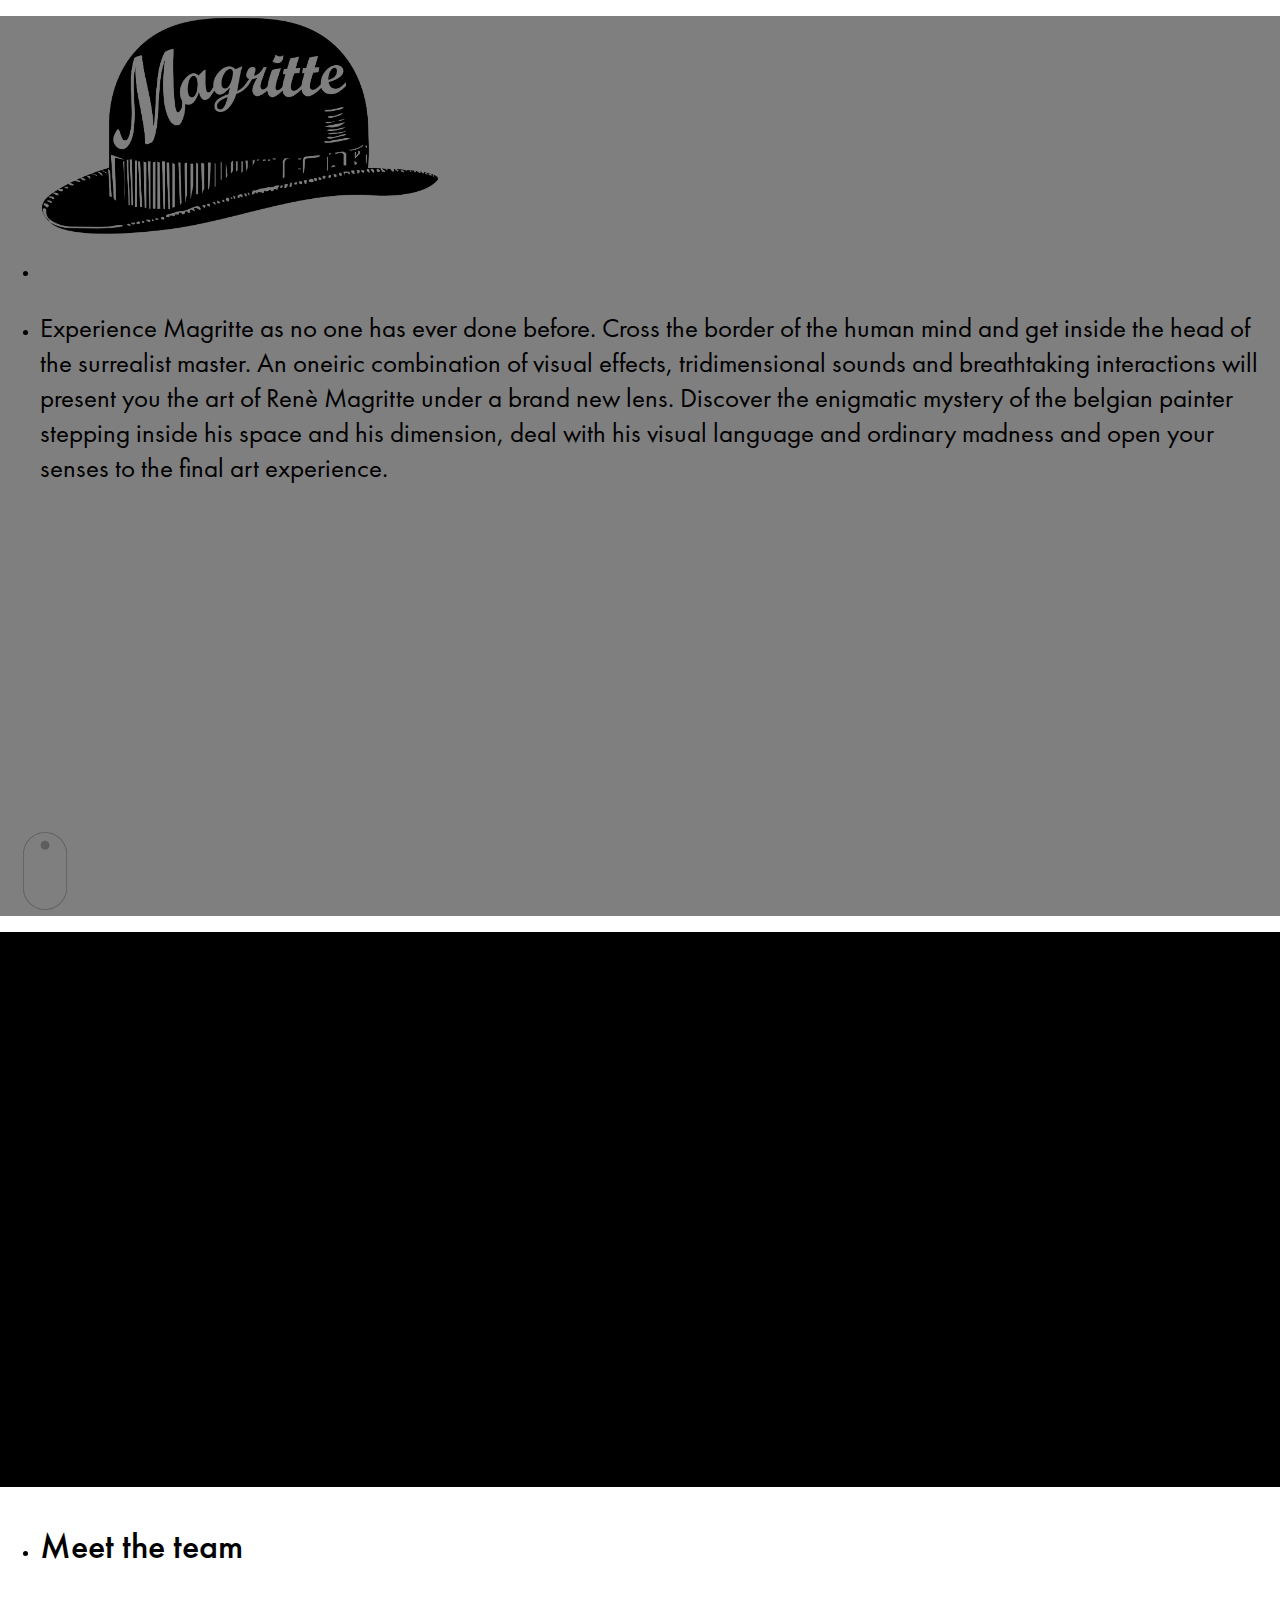
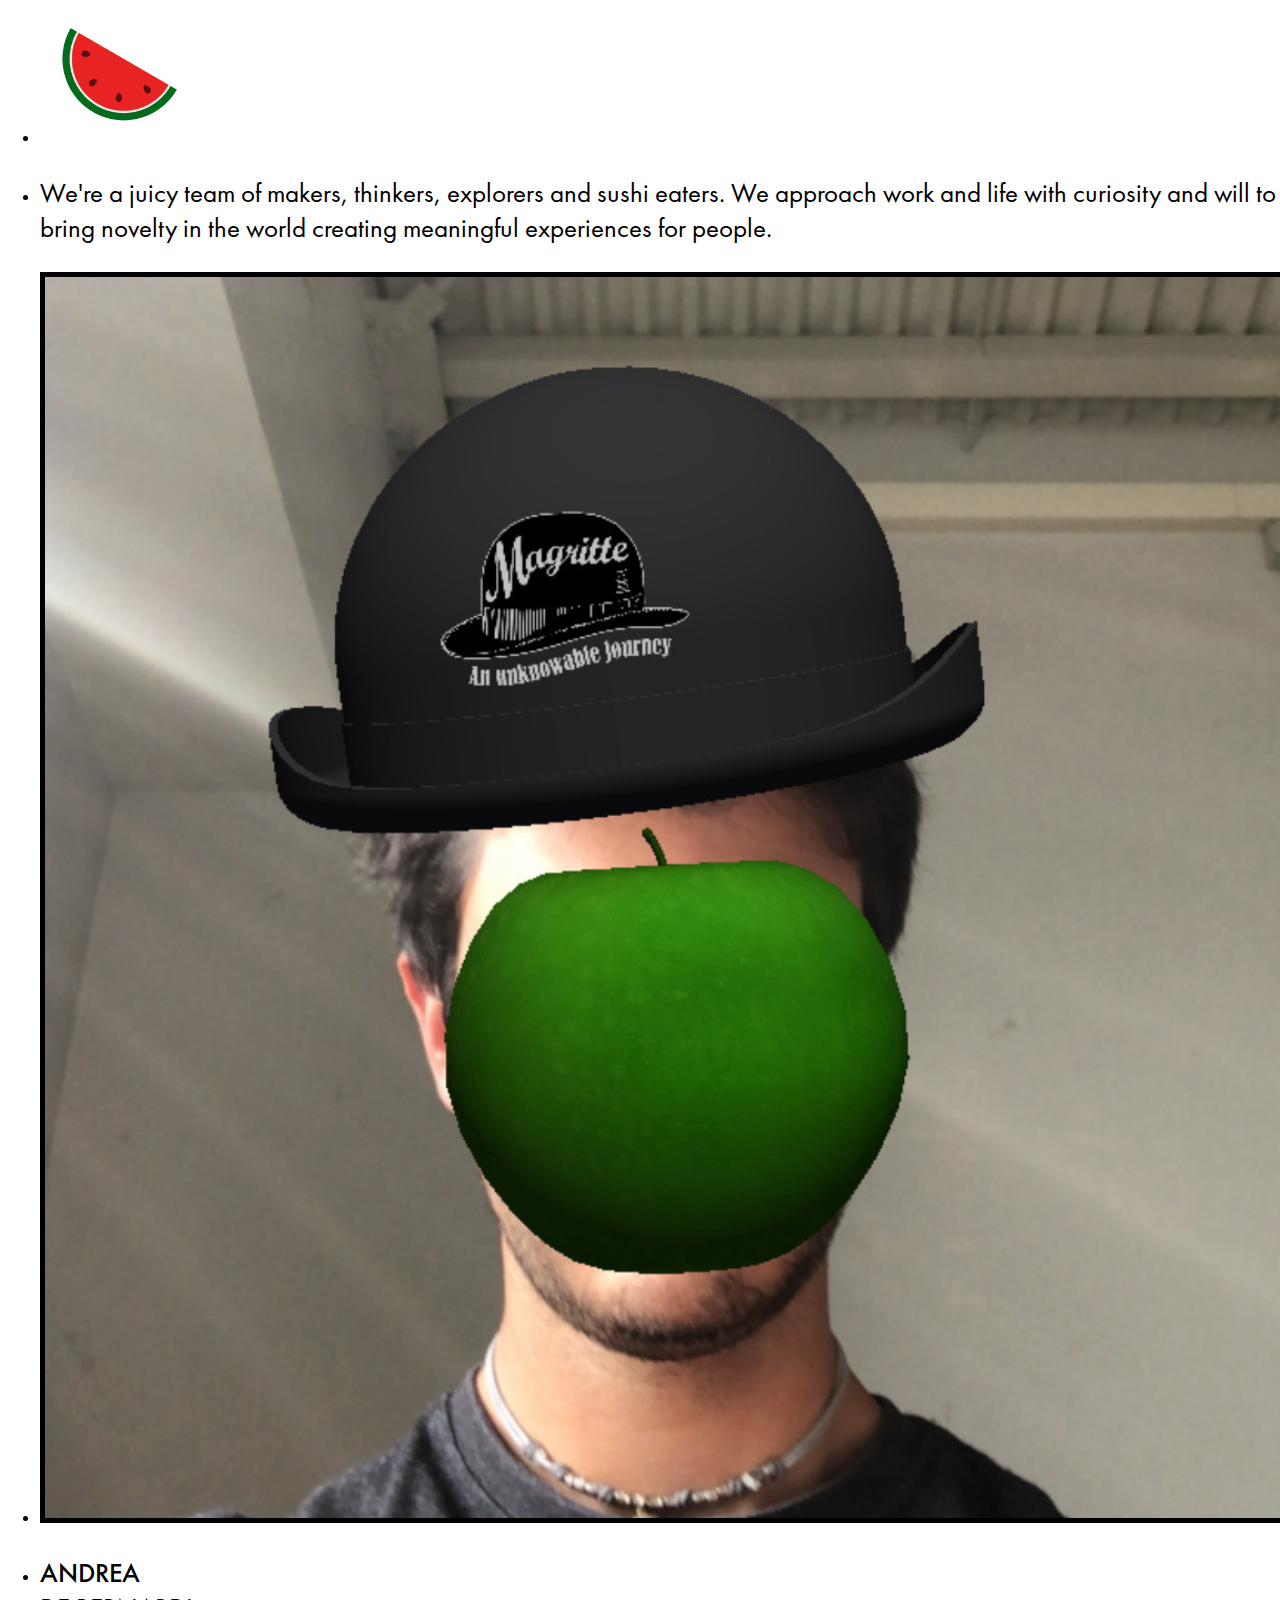
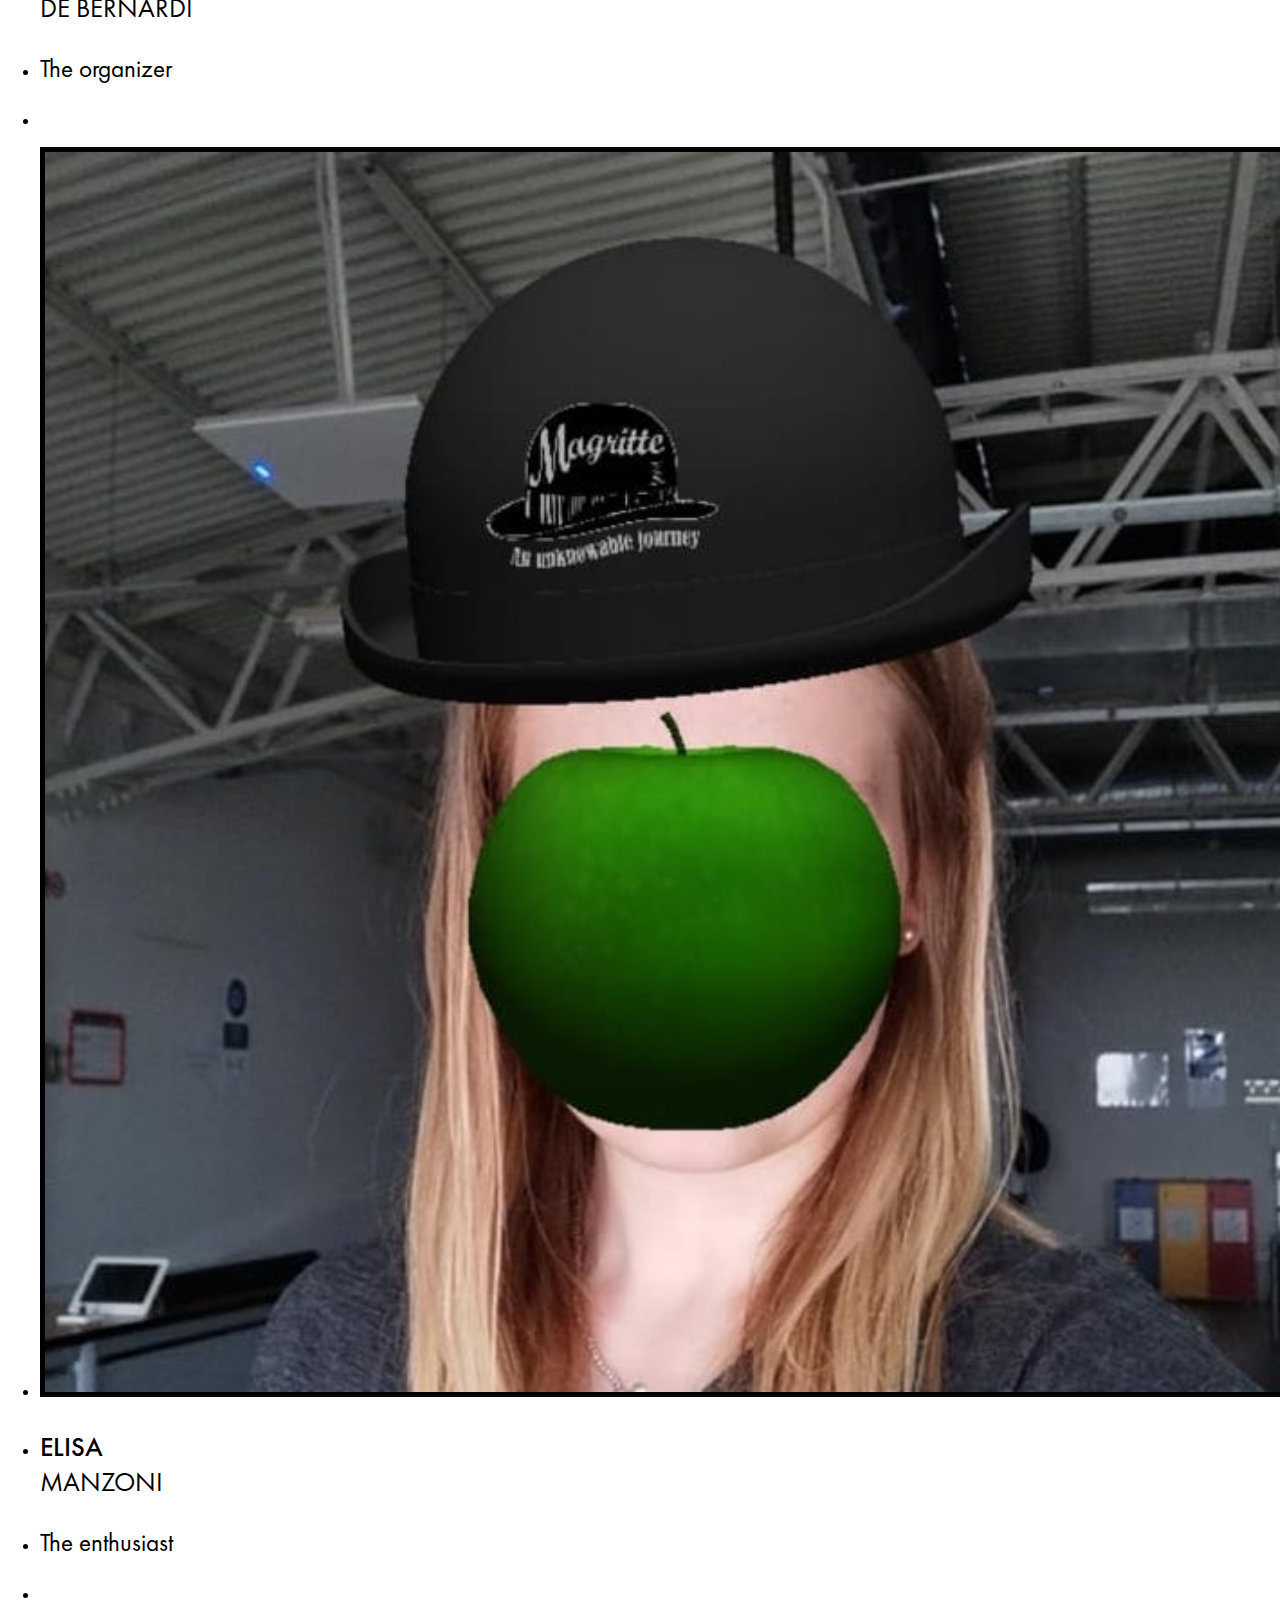
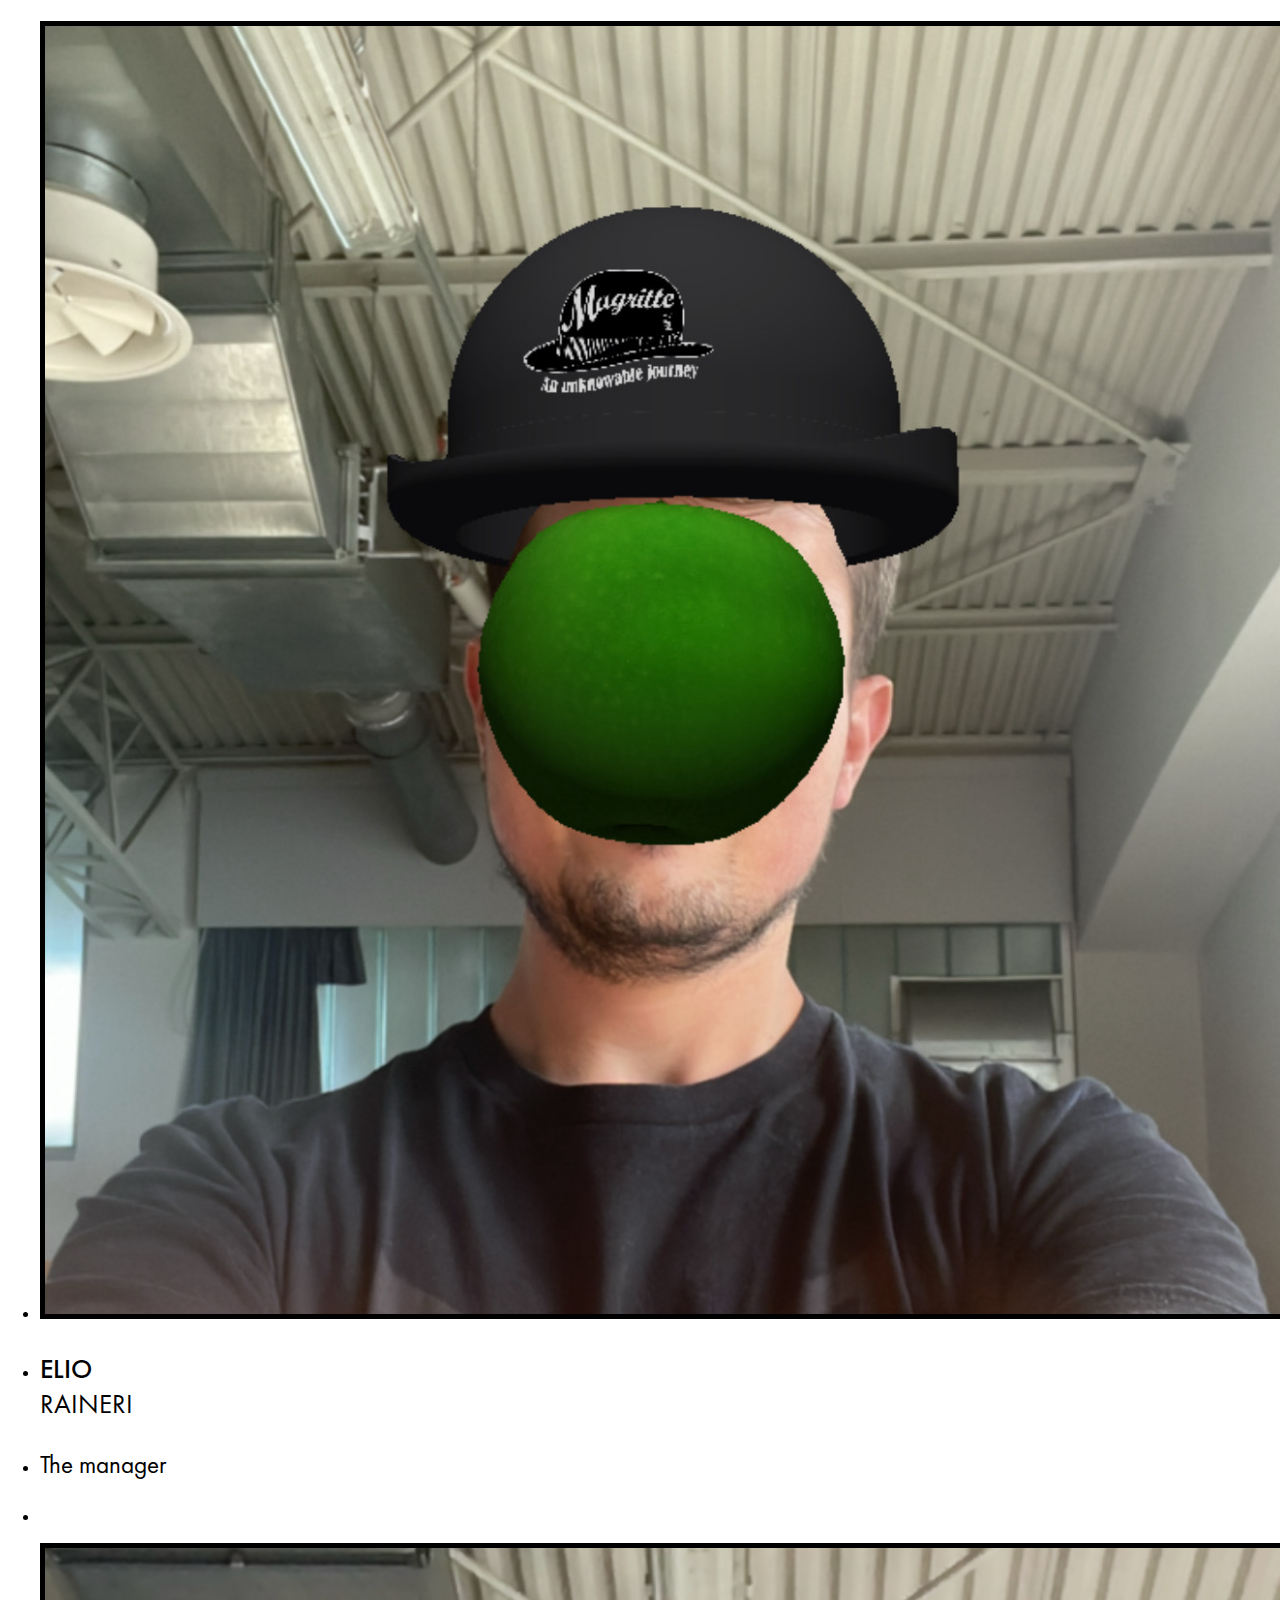
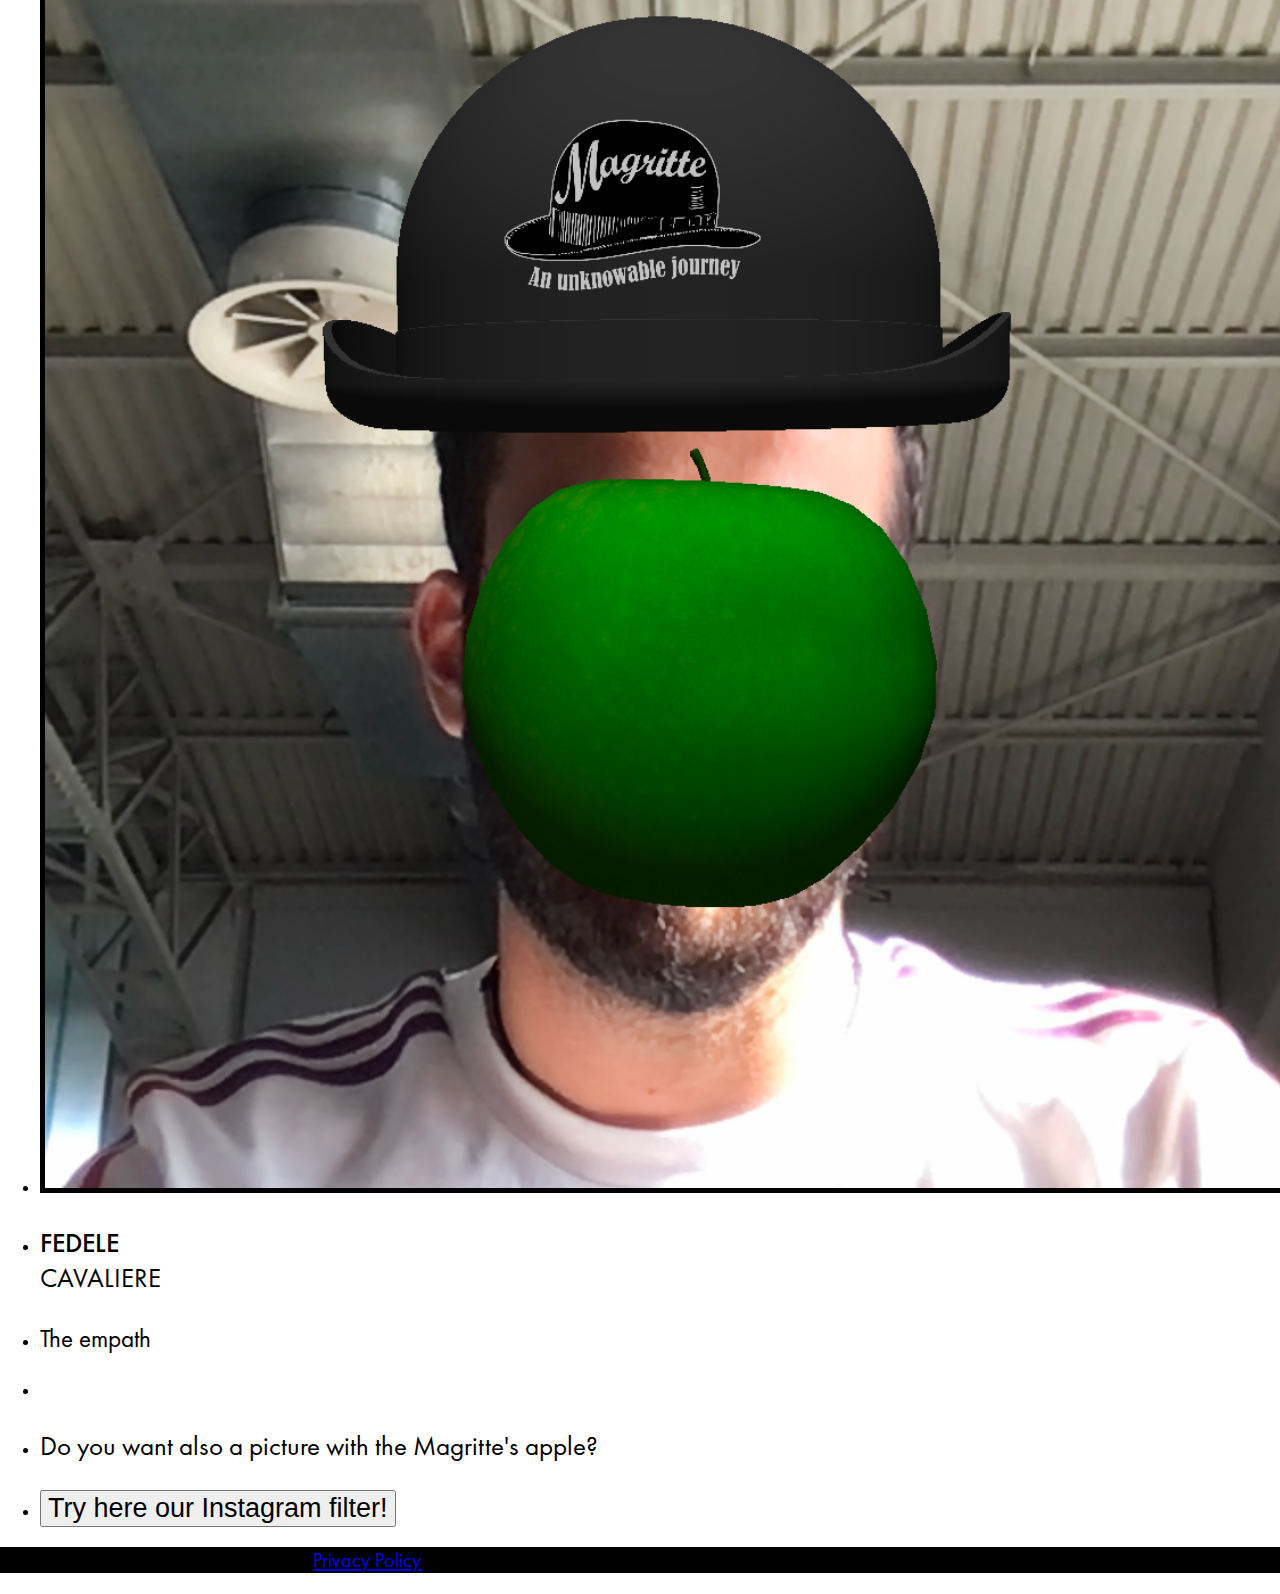
==== commit 656f40c5: "Update index.html" ====
--- a/index.html
+++ b/index.html
@@ -36,7 +36,9 @@
           <img src="assets/logo.png" class="" style='max-width: 400px; width: 90%;'></img>
         </li>
         <li class="list-group-item bg-transparent border-0 my-0">
-          <p class="text-white text-3 pt-3 my-0"> Experience Magritte as no one has ever done before. Cross the border of the human mind and get inside the head of the surrealist master. An oneiric combination of visual effects, tridimensional sounds and breathtaking interactions will present you the art of Renè Magritte under a brand new lens. Discover the enigmatic mystery of the belgian painter stepping inside his space and his dimension, deal with his visual language and ordinary madness and open your senses to the final art experience. </p>
+          <p class="text-white text-3 pt-3 my-0"> Experience Magritte as no one has ever done before. Cross the border of the human mind and get inside the head of the surrealist master. An oneiric combination of visual effects, tridimensional sounds
+            and breathtaking interactions will present you the art of Renè Magritte under a brand new lens. Discover the enigmatic mystery of the belgian painter stepping inside his space and his dimension, deal with his visual language and ordinary
+            madness and open your senses to the final art experience. </p>
         </li>
       </ul>
     </div>
@@ -157,6 +159,21 @@
 
   </div>
 
+  <div class="mt-2 mb-2" style="z-index:3;">
+    <div class="row d-flex align-items-center">
+      <div class="col-12 d-flex justify-content-center p-3 bg-transparent" style="z-index:1;">
+        <ul class="list-group border-0 align-self-center text-center">
+          <li class="list-group-item bg-transparent border-0 mb-0">
+            <p class="text-3 text-white"> Do you want also a picture with the Magritte's apple?</p>
+          </li>
+          <li class="list-group-item bg-transparent border-0 mb-0 mt-n2">
+            <a  href='https://www.instagram.com/ar/832160617490034/?ch=YzViZDQ5YWQ3M2JiMDIzMjRkMzFiYTNjN2RkODU3NjU%3D'><button type="button" class="btn btn-light rounded-pills text-3 mt-0">Try here our Instagram filter!</button></a>
+          </li>
+        </ul>
+      </div>
+    </div>
+  </div>
+
   <div class="mt-5" style="z-index:3;">
     <div class="row d-flex align-items-center">
       <div class="col-12 d-flex justify-content-center p-3 bg-orange" style="z-index:1;">
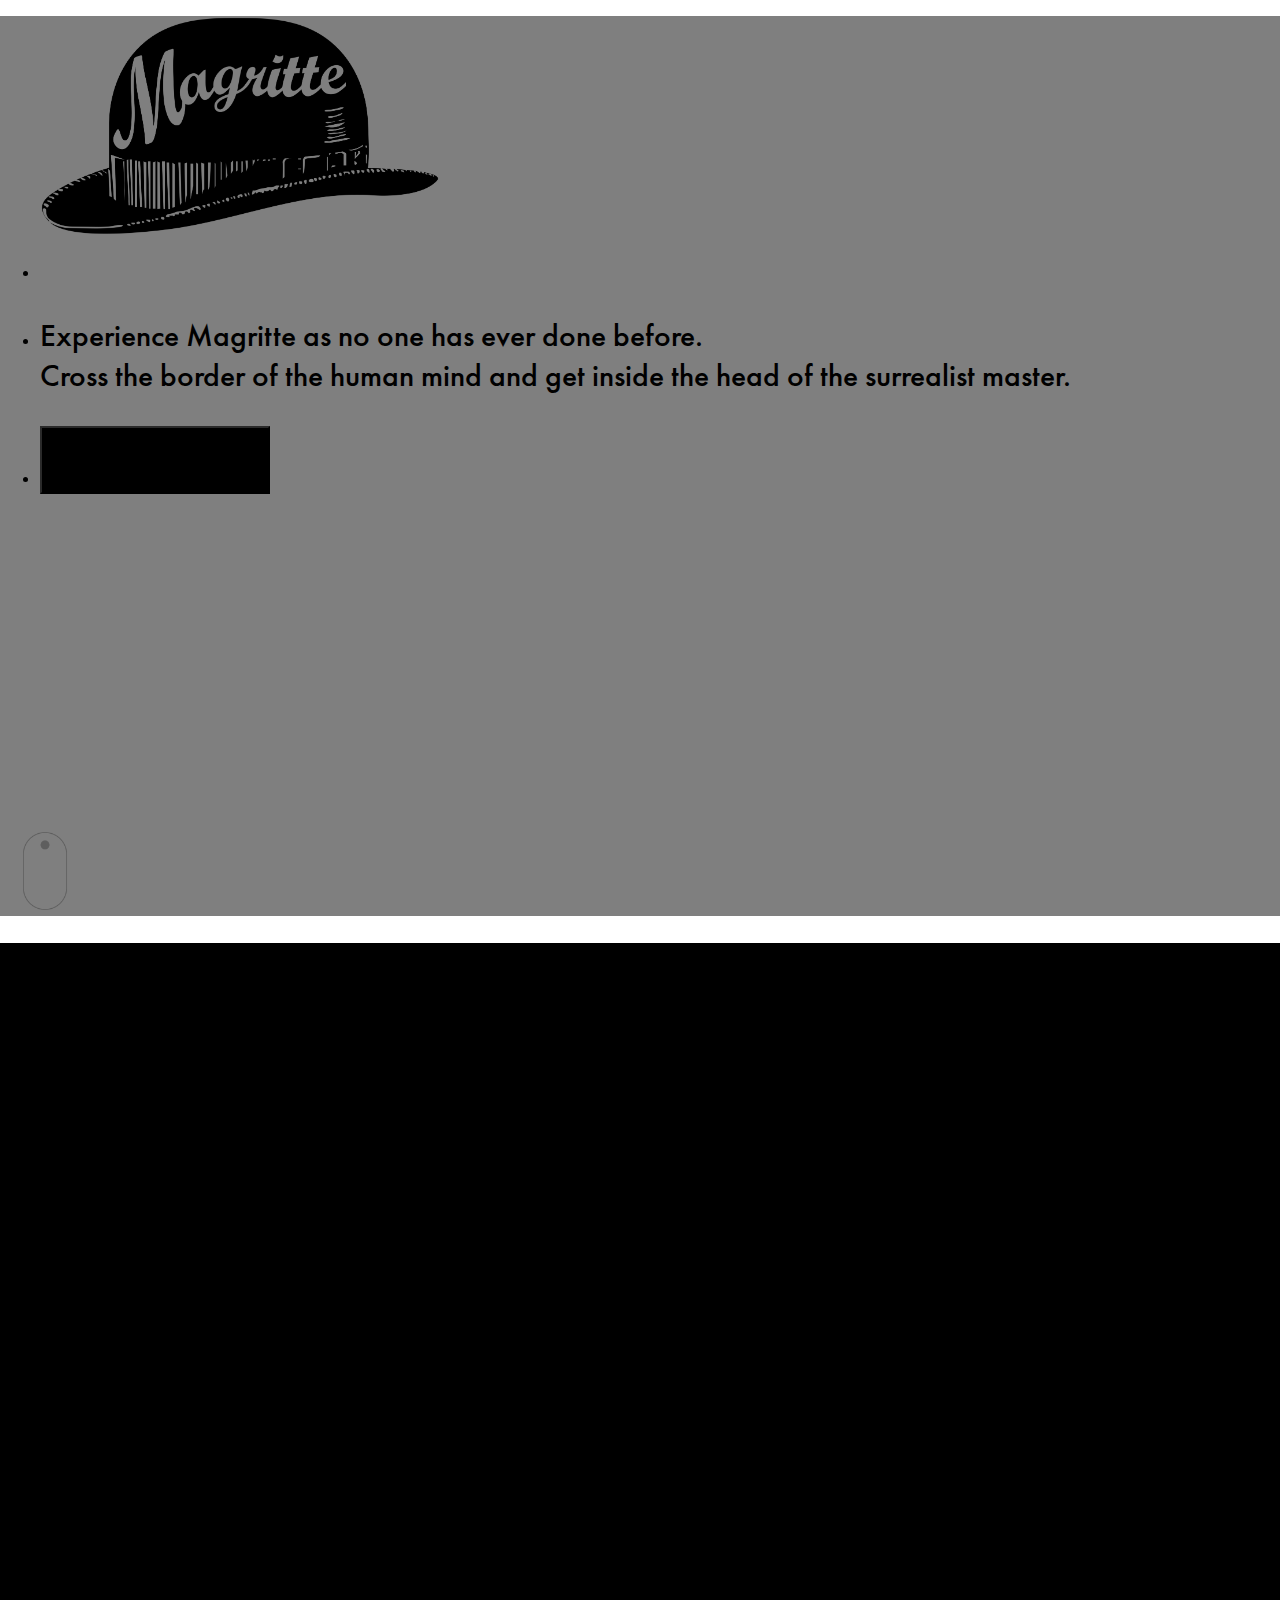
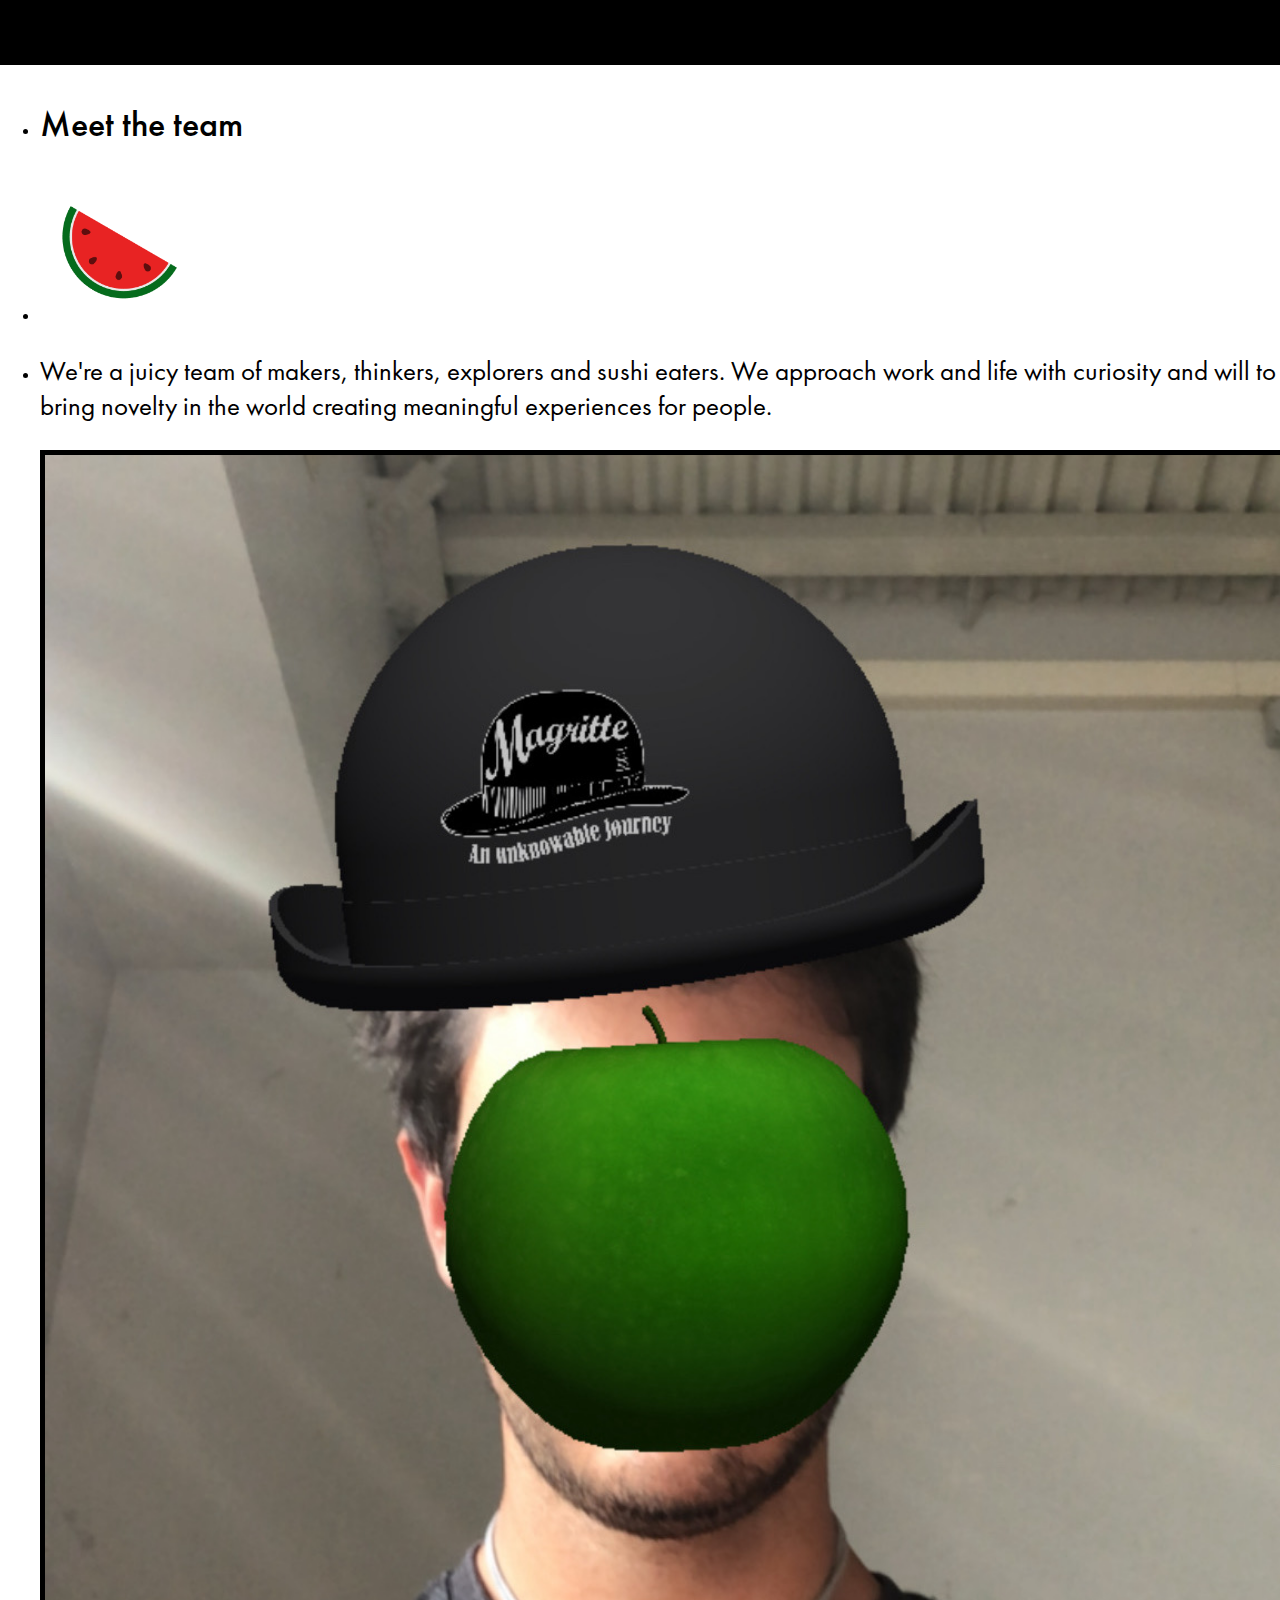
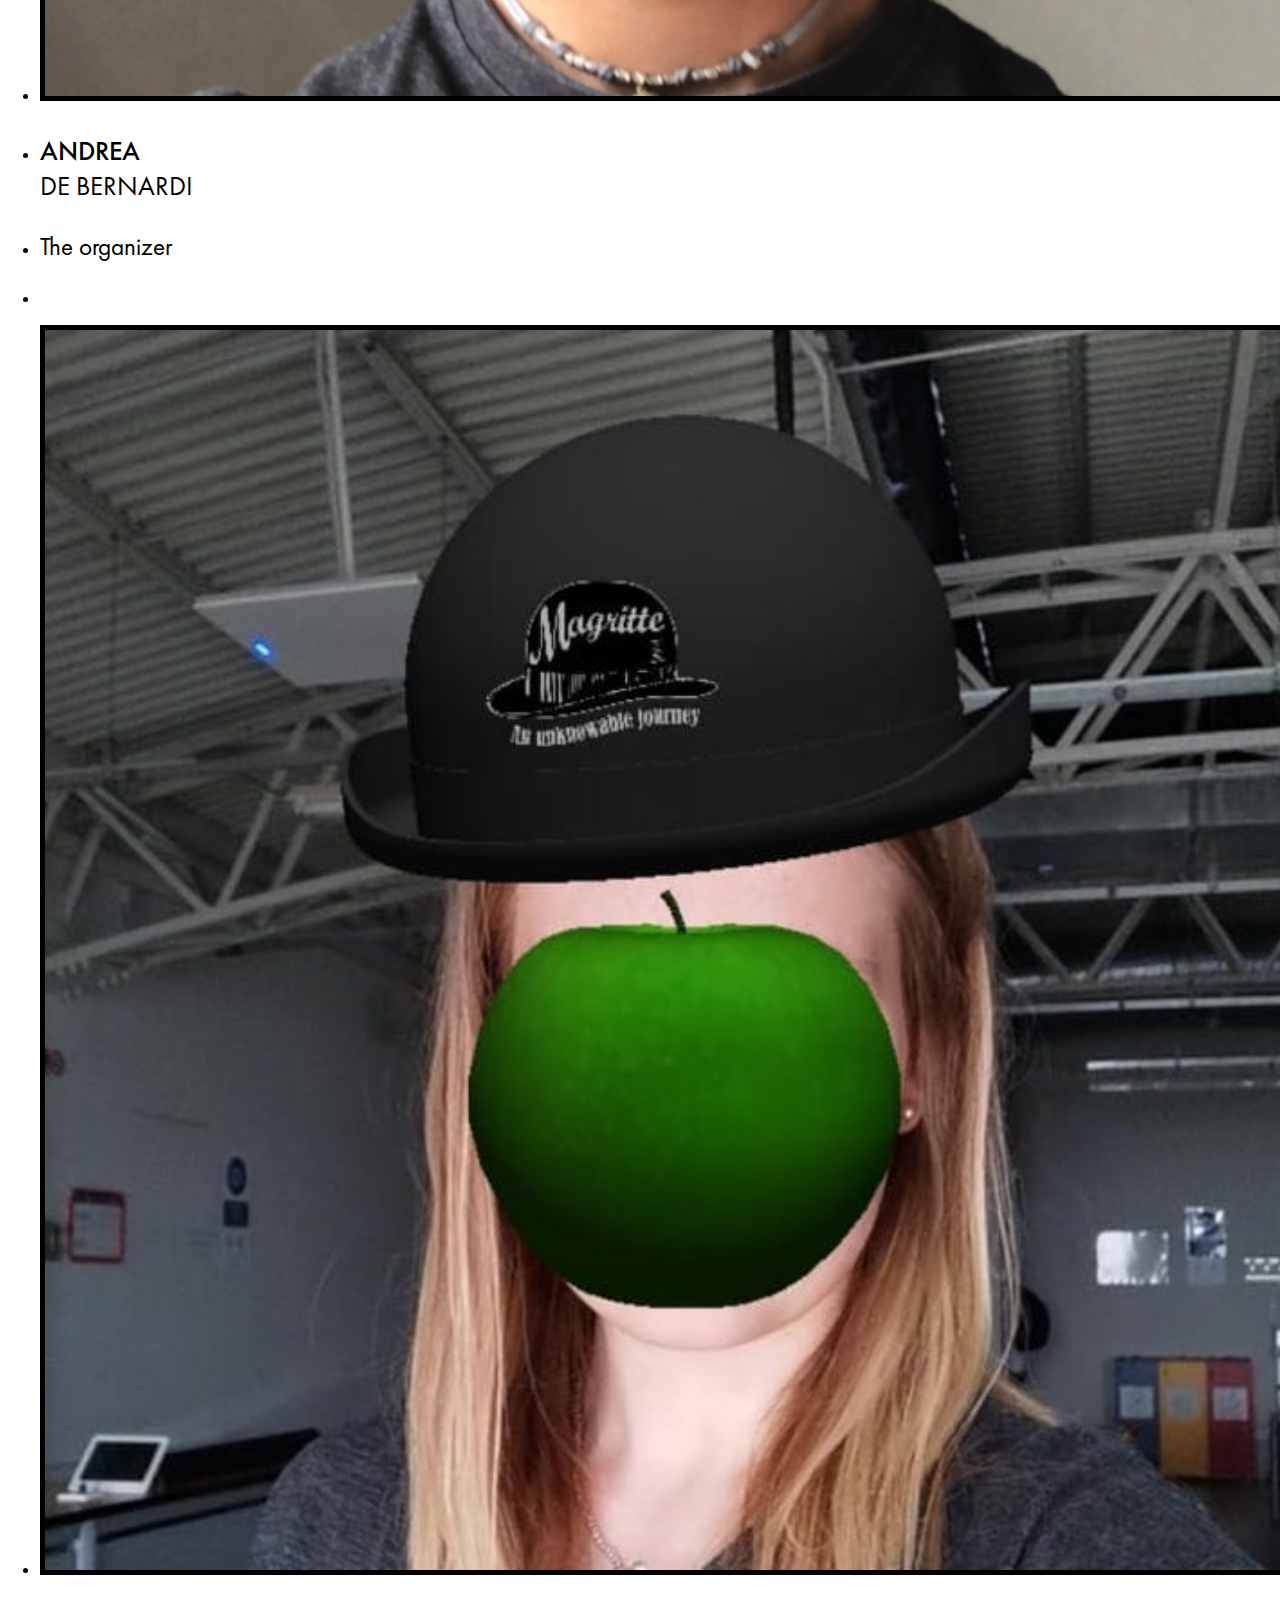
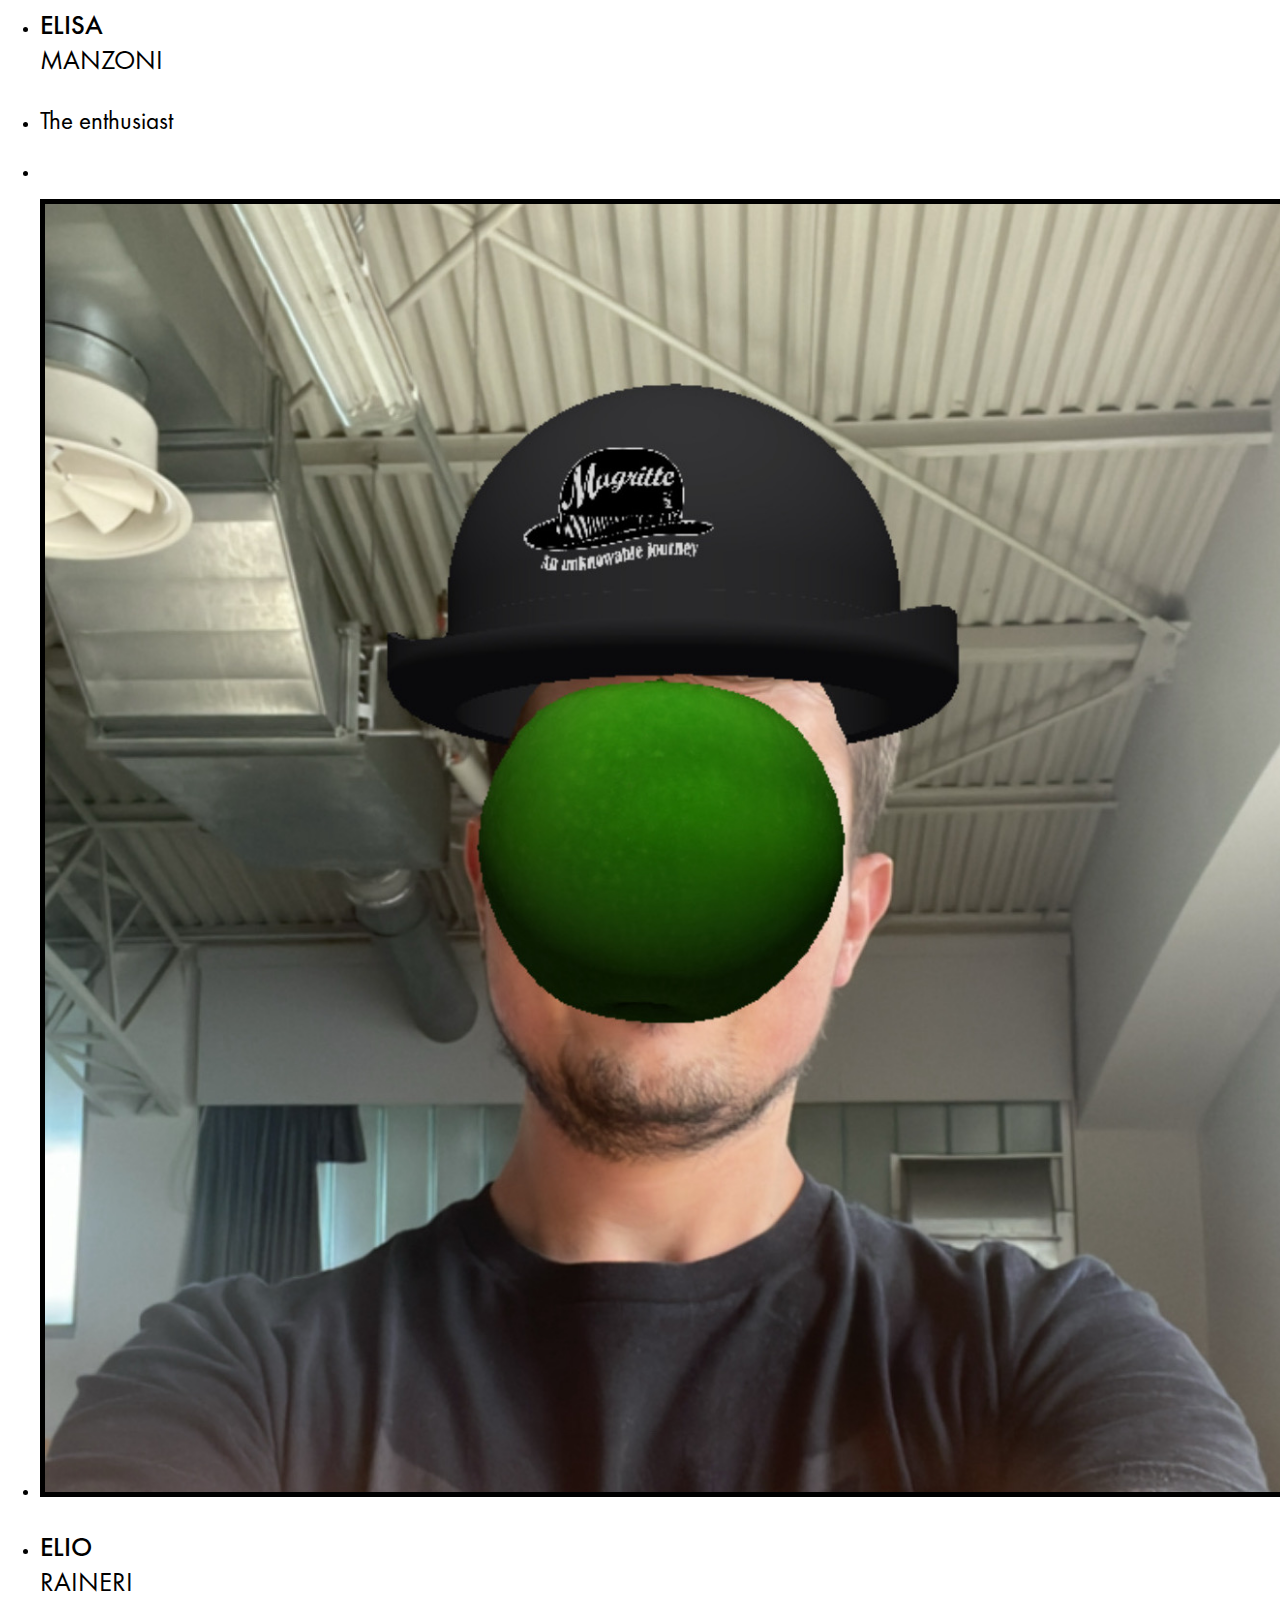
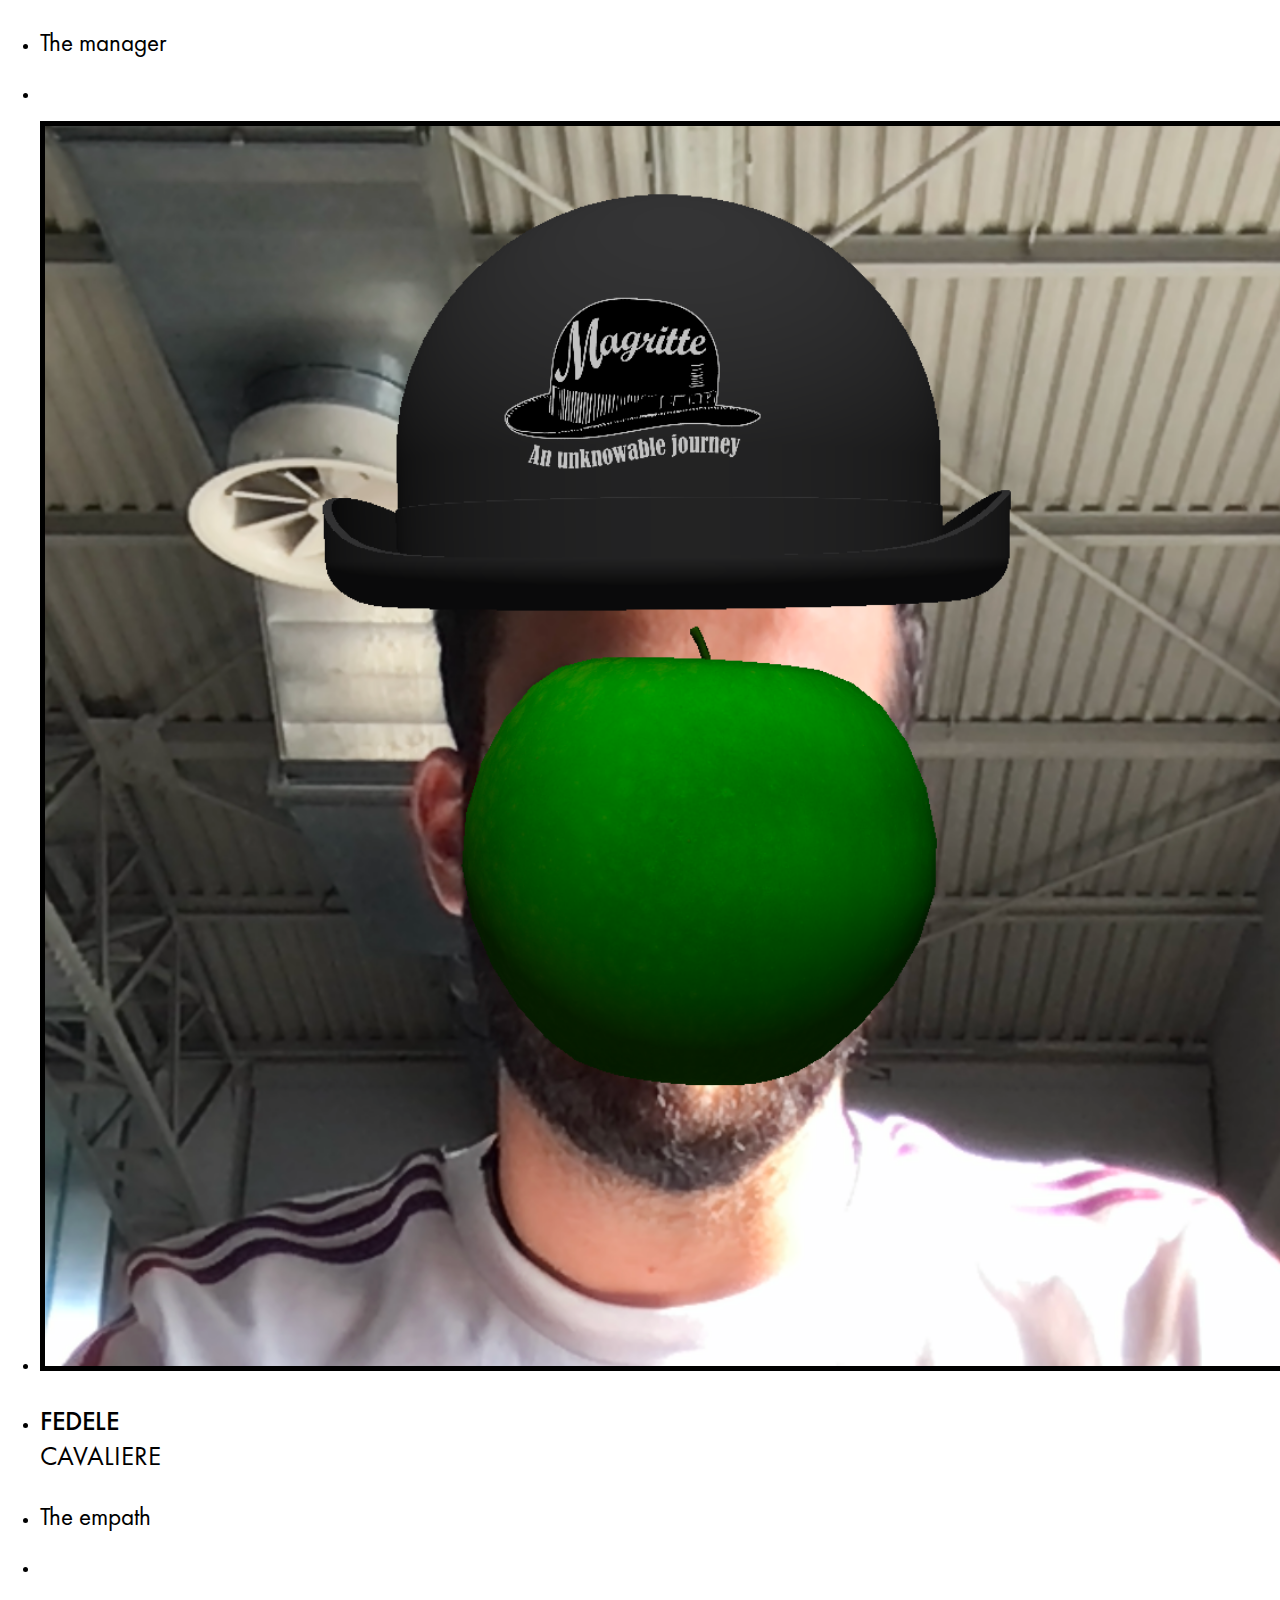
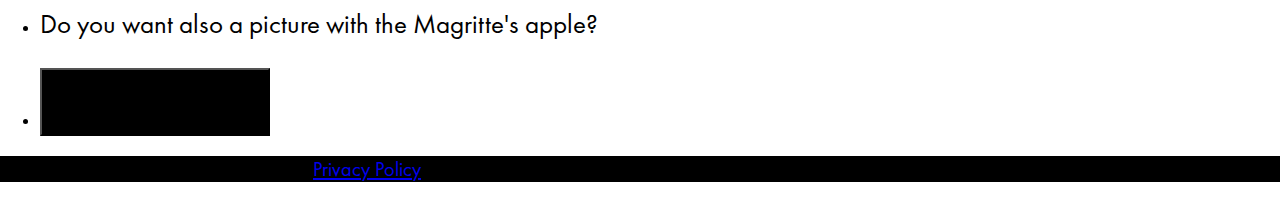
==== commit 8537bcd6: "link corretto" ====
--- a/index.html
+++ b/index.html
@@ -36,9 +36,11 @@
           <img src="assets/logo.png" class="" style='max-width: 400px; width: 90%;'></img>
         </li>
         <li class="list-group-item bg-transparent border-0 my-0">
-          <p class="text-white text-3 pt-3 my-0"> Experience Magritte as no one has ever done before. Cross the border of the human mind and get inside the head of the surrealist master. An oneiric combination of visual effects, tridimensional sounds
-            and breathtaking interactions will present you the art of Renè Magritte under a brand new lens. Discover the enigmatic mystery of the belgian painter stepping inside his space and his dimension, deal with his visual language and ordinary
-            madness and open your senses to the final art experience. </p>
+          <p class="text-white text-2 pt-3 my-0"> <strong>Experience Magritte as no one has ever done before. <br>
+            Cross the border of the human mind and get inside the head of the surrealist master.</strong><p>
+        </li>
+        <li class="list-group-item bg-transparent border-0 my-0">
+            <a  href='https://sidequestvr.com/app/5316'><button type="button" class="btn btn-light rounded-pill text-3 mt-0 px-5 py-3 button-custom">Try here our experience</button></a>
         </li>
       </ul>
     </div>
@@ -56,6 +58,15 @@
     <div class="row d-flex align-items-center">
       <div class="col-12 d-flex justify-content-center p-5" style="background-color: #000000; z-index:1;">
         <ul class="list-group border-0 align-self-center text-center">
+          <li class="list-group-item bg-transparent border-0 my-0">
+            <div class="row d-flex align-items-center justify-content-center ">
+              <div class="col-12 col-md-8 d-flex">
+            <p class="text-white text-3 pt-3 py-4 my-0">
+         An oneiric combination of visual effects, tridimensional sounds
+          and breathtaking interactions will present you the art of Renè Magritte under a brand new lens. Discover the enigmatic mystery of the belgian painter stepping inside his space and his dimension, deal with his visual language and ordinary
+          madness and open your senses to the final art experience. </p>
+        </div>
+          </li>
           <li class="list-group-item bg-transparent border-0 my-0">
             <iframe style="width:70vw; height: calc(70vw*9/16)" src="https://www.youtube.com/embed/3winNjHgLhI" frameborder="0" allow="accelerometer; autoplay; clipboard-write; encrypted-media; gyroscope; picture-in-picture" allowfullscreen></iframe>
           </li>
@@ -167,7 +178,7 @@
             <p class="text-3 text-white"> Do you want also a picture with the Magritte's apple?</p>
           </li>
           <li class="list-group-item bg-transparent border-0 mb-0 mt-n2">
-            <a  href='https://www.instagram.com/ar/832160617490034/?ch=YzViZDQ5YWQ3M2JiMDIzMjRkMzFiYTNjN2RkODU3NjU%3D'><button type="button" class="btn btn-light rounded-pills text-3 mt-0">Try here our Instagram filter!</button></a>
+            <a  href='https://www.instagram.com/ar/832160617490034/?ch=YzViZDQ5YWQ3M2JiMDIzMjRkMzFiYTNjN2RkODU3NjU%3D'><button type="button" class="btn btn-light rounded-pill text-3 mt-0 px-5 py-3 button-custom">Try here our Instagram filter!</button></a>
           </li>
         </ul>
       </div>
